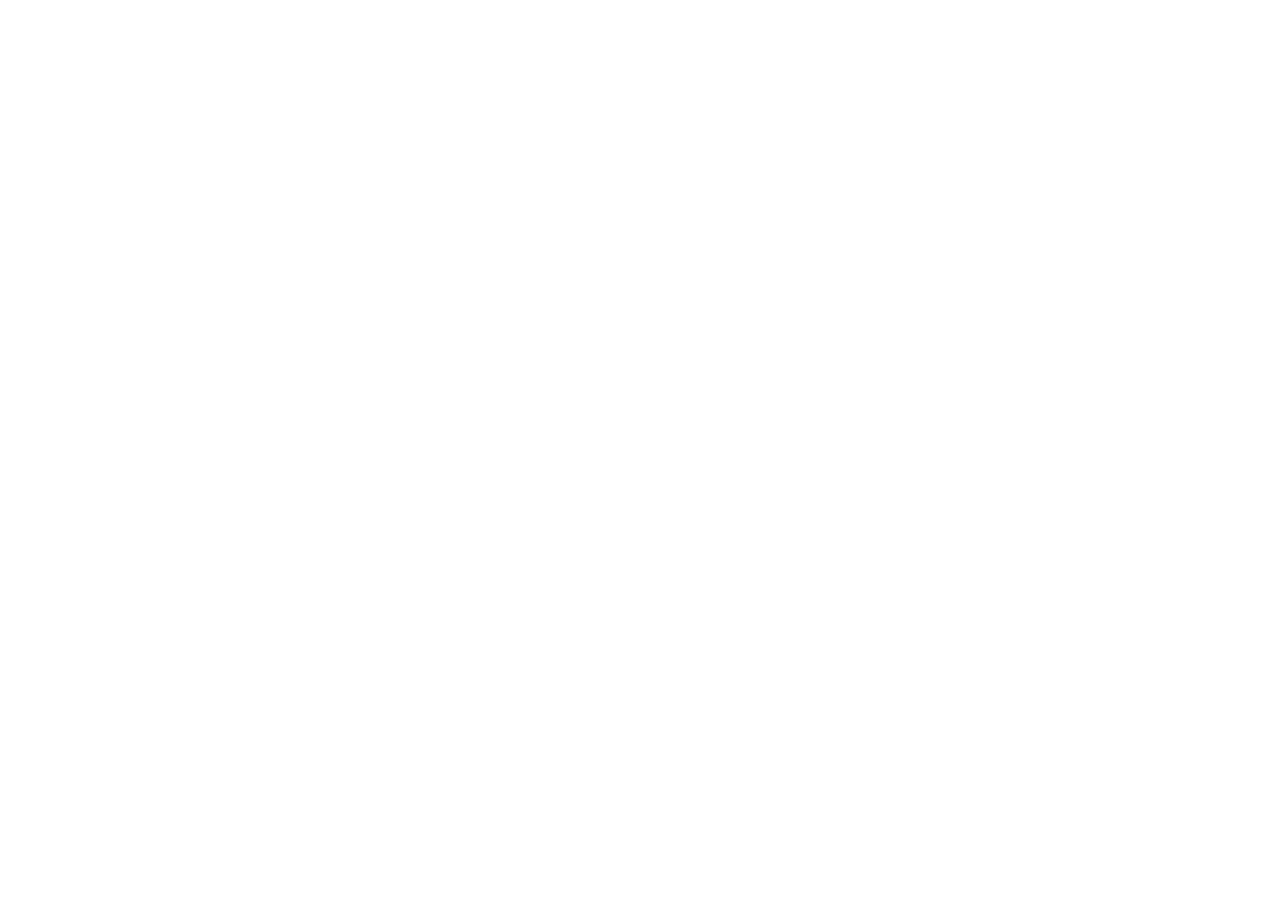
==== index.html @ 043a19d4 "Adicionado ao projeto parte referente ao conteúdo de objetos" ====
<!DOCTYPE html>
<html lang="en">
<head>
    <meta charset="UTF-8">
    <meta http-equiv="X-UA-Compatible" content="IE=edge">
    <meta name="viewport" content="width=device-width, initial-scale=1.0">
    <script src="./script.js"></script>
    <title>Projeto Web</title>
</head>
<body>
    
</body>
</html>
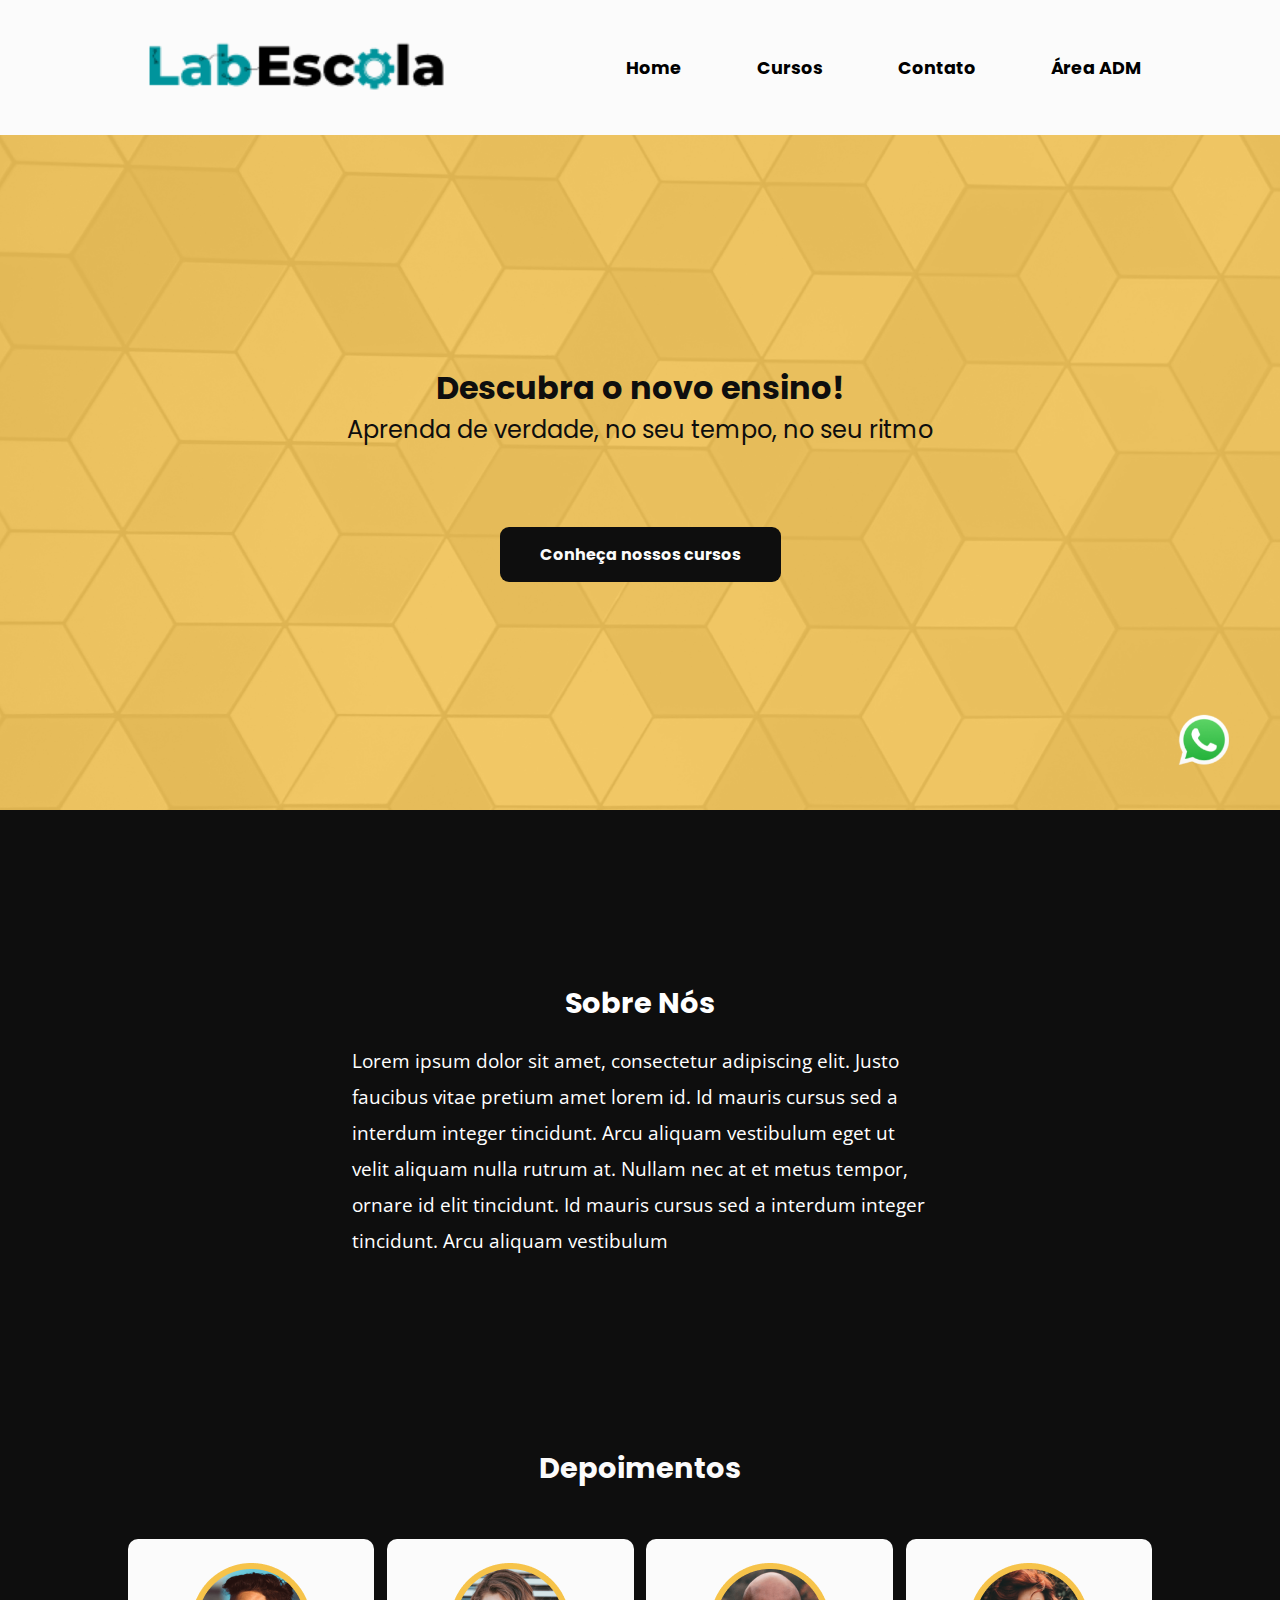
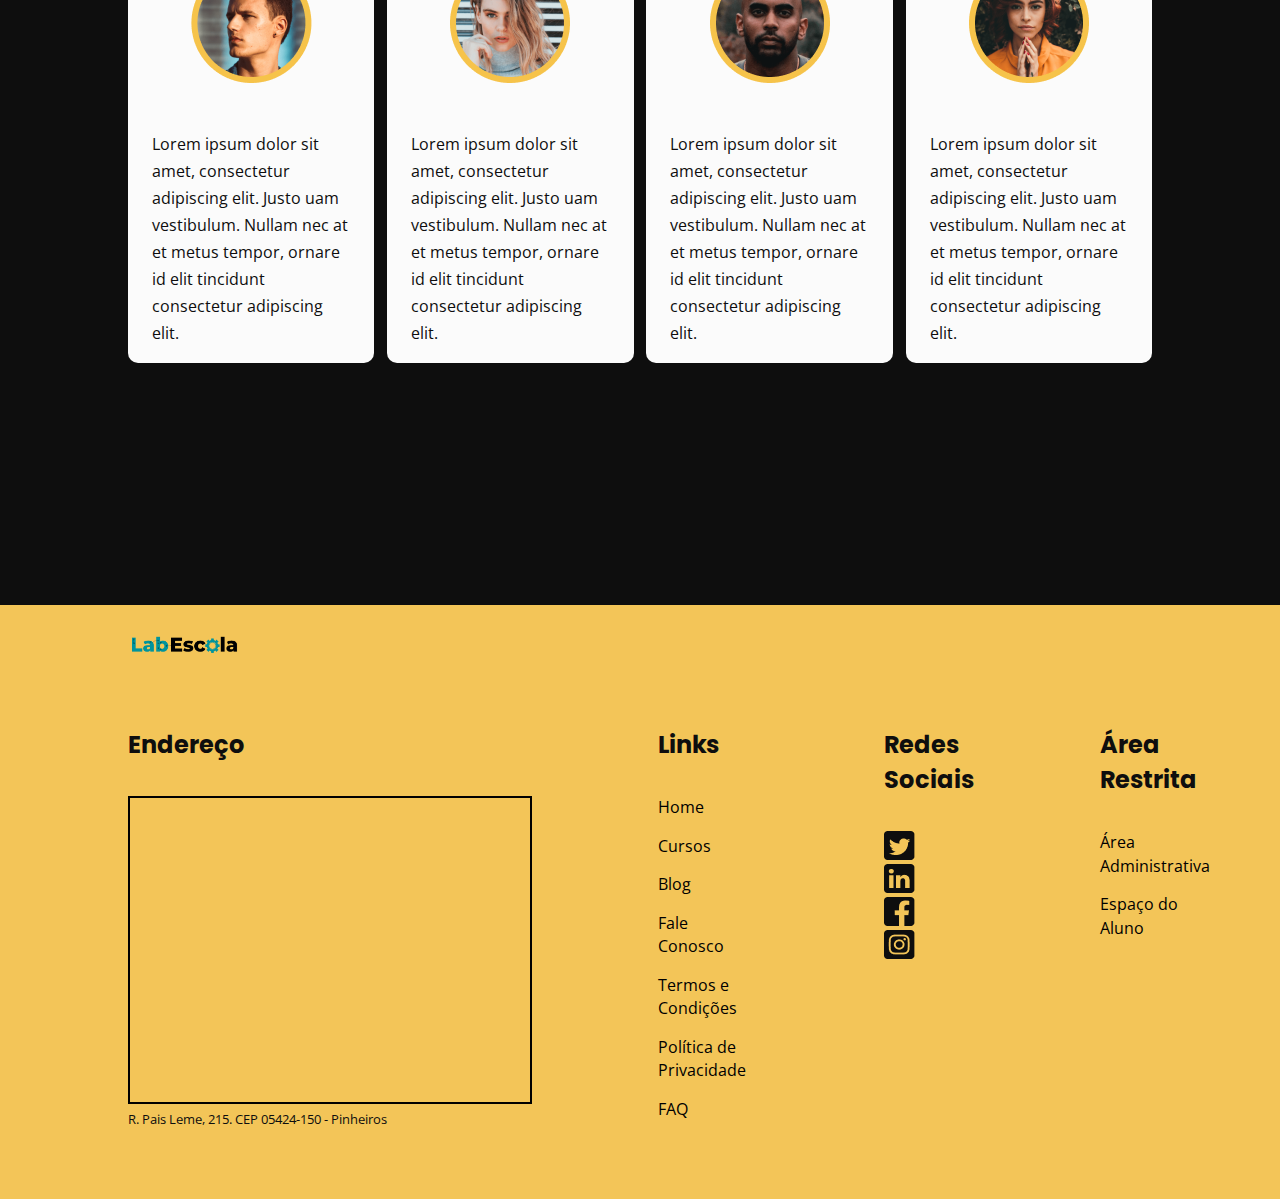
==== commit 4f156154: "Cabeçalho e página home prontos" ====
--- a/index.html
+++ b/index.html
@@ -5,9 +5,124 @@
     <meta http-equiv="X-UA-Compatible" content="IE=edge">
     <meta name="viewport" content="width=device-width, initial-scale=1.0">
     <script src="./script.js"></script>
-    <title>Projeto Web</title>
+    <link rel="preconnect" href="https://fonts.googleapis.com">
+    <link rel="preconnect" href="https://fonts.gstatic.com" crossorigin>
+    <link href="https://fonts.googleapis.com/css2?family=Poppins:wght@400;700&display=swap" rel="stylesheet">
+
+    <link rel="preconnect" href="https://fonts.googleapis.com">
+    <link rel="preconnect" href="https://fonts.gstatic.com" crossorigin>
+    <link href="https://fonts.googleapis.com/css2?family=Open+Sans:wght@400;700&display=swap" rel="stylesheet">
+
+    <link href="./header.css" rel="stylesheet">
+    <link href="./home.css" rel="stylesheet">
+    <link href="./footer.css" rel="stylesheet">
+
+    <title>Home</title>
 </head>
+
 <body>
+
+  <header class="container-header">
+
+    <a href="./index.html" class="logo-archor">
+      <img src="./midias/logo.png" alt="LabEscola logo" class="logo-img">
+    </a>
+
+    <nav class="container-menu">
+        <ul class="ul-menu">
+            <li class="item-menu"><a href="./index.html">Home</a></li>
+            <li class="item-menu"><a href="./cursos.html">Cursos</a></li>
+            <li class="item-menu"><a href="./contato.html">Contato</a></li>
+            <li class="item-menu"><a href="./adm.html">Área ADM</a></li>
+        </ul>
+    </nav>
+
+  </header>
+
+  <main>
     
+    <div class="container-section-1">
+      
+      <section id="section-1">
+        <h1 id="titulo-home">Descubra o novo ensino!</h1>
+        <p id="subtitle-home">Aprenda de verdade, no seu tempo, no seu ritmo</p>
+      </section>
+      <a id="button-home" href="">Conheça nossos cursos</a>
+    </div>
+    <a href="https://web.whatsapp.com/" target="_blank">
+      <img id="img-wpp" src="./midias/logos_whatsapp-icon.png">
+    </a>
+
+    <div id="container-section-2">
+      <section class="section-2">
+        <h1 id="titulo-section-2">Sobre Nós</h1>
+        <p id="subtitle-section-2">
+          Lorem ipsum dolor sit amet, consectetur adipiscing elit. Justo faucibus vitae pretium amet lorem id. Id mauris cursus sed a interdum integer tincidunt. Arcu aliquam vestibulum eget ut velit aliquam nulla rutrum at. Nullam nec at et metus tempor, ornare id elit tincidunt.  Id mauris cursus sed a interdum integer tincidunt. Arcu aliquam vestibulum 
+        </p>
+      </section>
+    </div>
+
+    <section class="depositions">
+      <h1>Depoimentos</h1>
+
+      <div class="container-cards grid">
+        <div class="card">
+          <img class="img-card" src="./midias/depo-1.png">
+          <p class="text-card">Lorem ipsum dolor sit amet, consectetur adipiscing elit. Justo uam vestibulum. Nullam nec at et metus tempor, ornare id elit tincidunt consectetur adipiscing elit.</p>
+        </div>
+        <div class="card">
+          <img class="img-card" src="./midias/depo-2.png">
+          <p class="text-card">Lorem ipsum dolor sit amet, consectetur adipiscing elit. Justo uam vestibulum. Nullam nec at et metus tempor, ornare id elit tincidunt consectetur adipiscing elit.</p>
+        </div>
+        <div class="card">
+          <img class="img-card" src="./midias/depo-3.png">
+          <p class="text-card">Lorem ipsum dolor sit amet, consectetur adipiscing elit. Justo uam vestibulum. Nullam nec at et metus tempor, ornare id elit tincidunt consectetur adipiscing elit.</p>
+        </div>
+        <div class="card">
+          <img class="img-card" src="./midias/depo-4.png">
+          <p class="text-card">Lorem ipsum dolor sit amet, consectetur adipiscing elit. Justo uam vestibulum. Nullam nec at et metus tempor, ornare id elit tincidunt consectetur adipiscing elit.</p>
+        </div>
+      </div>
+    </section>
+  </main>
+  
+  <footer>
+    <img class="logo-footer" src="./midias/logo.png">
+    <div class="container-footer">
+      <div class="itens-footer">
+        <h4>Endereço</h4>
+        <div class="map-footer"><iframe src="https://www.google.com/maps/embed?pb=!1m18!1m12!1m3!1d3656.996277295466!2d-46.70069088521957!3d-23.568577184679235!2m3!1f0!2f0!3f0!3m2!1i1024!2i768!4f13.1!3m3!1m2!1s0x94ce57a7c7ace4c3%3A0x586759cab9b5c95a!2sR.%20Pais%20Leme%2C%20215%20-%20Pinheiros%2C%20S%C3%A3o%20Paulo%20-%20SP%2C%2005424-150!5e0!3m2!1spt-BR!2sbr!4v1672323119122!5m2!1spt-BR!2sbr" width="400" height="300" style="border:0;" allowfullscreen="" loading="lazy" referrerpolicy="no-referrer-when-downgrade"></iframe></div>
+        <p>R. Pais Leme, 215. CEP 05424-150 - Pinheiros</p>
+      </div>
+      <div class="itens-footer">
+        <h4>Links</h4>
+        <ul class="list-footer">
+          <li class="item-list"><a href="./index.html">Home</a></li>
+          <li class="item-list"><a href="./cursos.html">Cursos</a></li>
+          <li class="item-list"><a href="https://www.labenu.com.br/" target="_blank">Blog</a></li>
+          <li class="item-list"><a href="">Fale Conosco</a></li>
+          <li class="item-list"><a href="">Termos e Condições</a></li>
+          <li class="item-list"><a href="">Política de Privacidade</a></li>
+          <li class="item-list"><a href="">FAQ</a></li>
+        </ul>
+      </div>
+      <div class="itens-footer">
+        <h4>Redes Sociais</h4>
+        <a href=""><img src="./midias/vector-1.png"></a>
+        <a href=""><img src="./midias/Vector-2.png"></a>
+        <a href=""><img src="./midias/Vector-3.png"></a>
+        <a href=""><img src="./midias/Vector-4.png"></a>
+      </div>
+      <div class="itens-footer">
+        <h4>Área Restrita</h4>
+        <ul class="list-footer">
+          <li class="item-list"><a href="">Área Administrativa</a></li>
+          <li class="item-list"><a href="">Espaço do Aluno</a></li>
+        </ul>
+      </div>
+    </div>
+    
+  </footer>
+
 </body>
 </html>--- a/header.css
+++ b/header.css
@@ -0,0 +1,60 @@
+* {
+    margin: 0;
+    padding: 0;
+  }
+
+  a {
+    text-decoration-line: none;
+    color: black;
+  }
+
+  a:hover {
+    text-decoration: underline;
+  }
+
+  .item-menu a:hover {
+    text-decoration: underline;
+    background-color: #ccc;
+    border-radius: 20px;
+    padding: 15px 25px;
+  }
+
+  header {
+    height: 15vh;
+  }
+
+  .container-header {
+    background-color: #FBFBFB;
+    display: flex;
+    justify-content: space-around;
+    align-items: center;
+  }
+
+  .logo-img {
+    width: 150%;
+  }
+
+  /* .container-menu {
+    /* background-color: lightcoral; 
+  }
+    */
+  
+  .ul-menu {
+    display: flex;
+    gap: 75px;
+    /* background-color: lightgoldenrodyellow; */
+  }
+
+  .item-menu {
+    list-style-type: none;
+    font-family: 'Poppins', sans-serif;
+    font-weight: bold;
+    font-size: 1.1rem;
+  }
+
+  #img-wpp {
+    position: fixed;
+    right: 4vw;
+    bottom: 15vh;
+    width: 3.9vw;
+  }--- a/home.css
+++ b/home.css
@@ -0,0 +1,132 @@
+* {
+    margin: 0;
+    padding: 0;
+  }
+
+  body {
+    background-color: #F3C558;
+  }
+
+  #section-1 {
+    display: flex;
+    flex-direction: column;
+    align-items: center;
+    font-family: 'Poppins';
+    color: #0E0E0E;
+  }
+
+  #titulo-home {
+    font-weight: bold;
+    font-size: 2rem;
+  }
+
+  #subtitle-home {
+    font-size: 1.5rem;
+  }
+  
+  .container-section-1 {
+    display: flex;
+    flex-direction: column;
+    justify-content: center;
+    align-items: center;
+    background-color: #F3C558;
+    background-image: url(./midias/background-hero.png);
+    height: 75vh;
+  }
+ 
+  #button-home {
+    margin-top: 5em;
+    padding: 15px 40px;
+    background: #0E0E0E;
+    border-radius: 9px;
+    font-family: 'Poppins';
+    font-weight: bold;
+    color: #FBFBFB;
+  }
+
+  #container-section-2 {
+    display: flex;
+    justify-content: space-around;
+    align-items: center;
+    height: 30%;
+    /* background-color: aqua; */
+  }
+
+  .section-2 {
+    display: flex;
+    flex-direction: column;
+    /* background-color: blueviolet; */
+    color: white;
+    width: 45%;
+  }
+
+  #titulo-section-2 {
+    margin-bottom: 3%;
+    font-family: 'Poppins';
+    font-style: normal;
+    font-weight: 700;
+    font-size: 1.8rem;
+    align-self: center;
+  }
+
+  #subtitle-section-2 {
+    font-family: 'Open Sans', sans-serif;
+    font-size: 1.2rem;
+    line-height: 4vh;
+    /* width: 71.3vw; */
+  }
+
+  main {
+    height: 230vh;
+    background-color: #0E0E0E;
+  }
+
+  .depositions {
+    display: flex;  
+    flex-direction: column;
+    align-items: center;
+  }
+
+  .depositions > h1 {
+    font-family: 'Poppins';
+    font-style: normal;
+    font-weight: 700;
+    font-size: 1.8rem;
+    line-height: 8.4vh;
+    color: #FBFBFB;
+  }
+
+  .grid {
+    display: grid;
+    grid-auto-flow: column;
+    grid-column-gap: 1vw;
+  }
+
+  .container-cards {
+    /* background-color: palevioletred; */
+    margin: 2em;
+    height: 47vh;
+    width: 80%;
+  }
+
+  .card {
+    background-color: #FBFBFB;
+    border-radius: 10px;
+    text-align: center;
+    font-family: 'Open Sans';
+    font-size: 1rem;
+    line-height: 3vh;
+    color: #0E0E0E;
+    /* height: 50vh; */
+    /* width: 95%; */
+  }
+  
+  .img-card {
+    margin-top: 1.5em;
+    margin-bottom: 1.5em;
+  }
+
+  .text-card {
+    text-align: left;
+    margin: 1em 1.5em;
+  }--- a/footer.css
+++ b/footer.css
@@ -0,0 +1,58 @@
+* {
+    margin: 0;
+    padding: 0;
+  }
+
+  footer {
+    margin-left: 10vw;
+    margin-right: 10vw;
+    /* width: 100vw; */
+    /* height: 60vh; */
+  }
+
+  .logo-footer {
+    margin-top: 3vh;
+    width: 11%;
+  }
+
+  .container-footer {
+    display: flex;
+    column-gap: 9.83vw;
+    margin-top: 7.42vh;
+  }
+
+  .itens-footer {
+    margin-bottom: 7vh;
+  }
+
+  .itens-footer h4 {
+    margin-bottom: 3.78vh;
+    font-family: 'Poppins';
+    font-weight: 700;
+    font-size: 1.5rem;
+    color: #0E0E0E;
+  }
+
+  .itens-footer p {
+    font-family: 'Open Sans';
+    font-size: .8rem;
+    line-height: 3.36vh;
+    color: #0E0E0E;
+  }
+
+  .itens-footer a {
+    margin-right: 1vw;
+  }
+
+  .map-footer {
+    border: 2px solid black;
+  }
+
+  .item-list {
+    list-style-type: none;
+    margin-bottom: 1.68vh;
+    font-family: 'Open Sans';
+    font-size: 1rem;
+    line-height: 2.6vh;
+    color: #0E0E0E;
+  }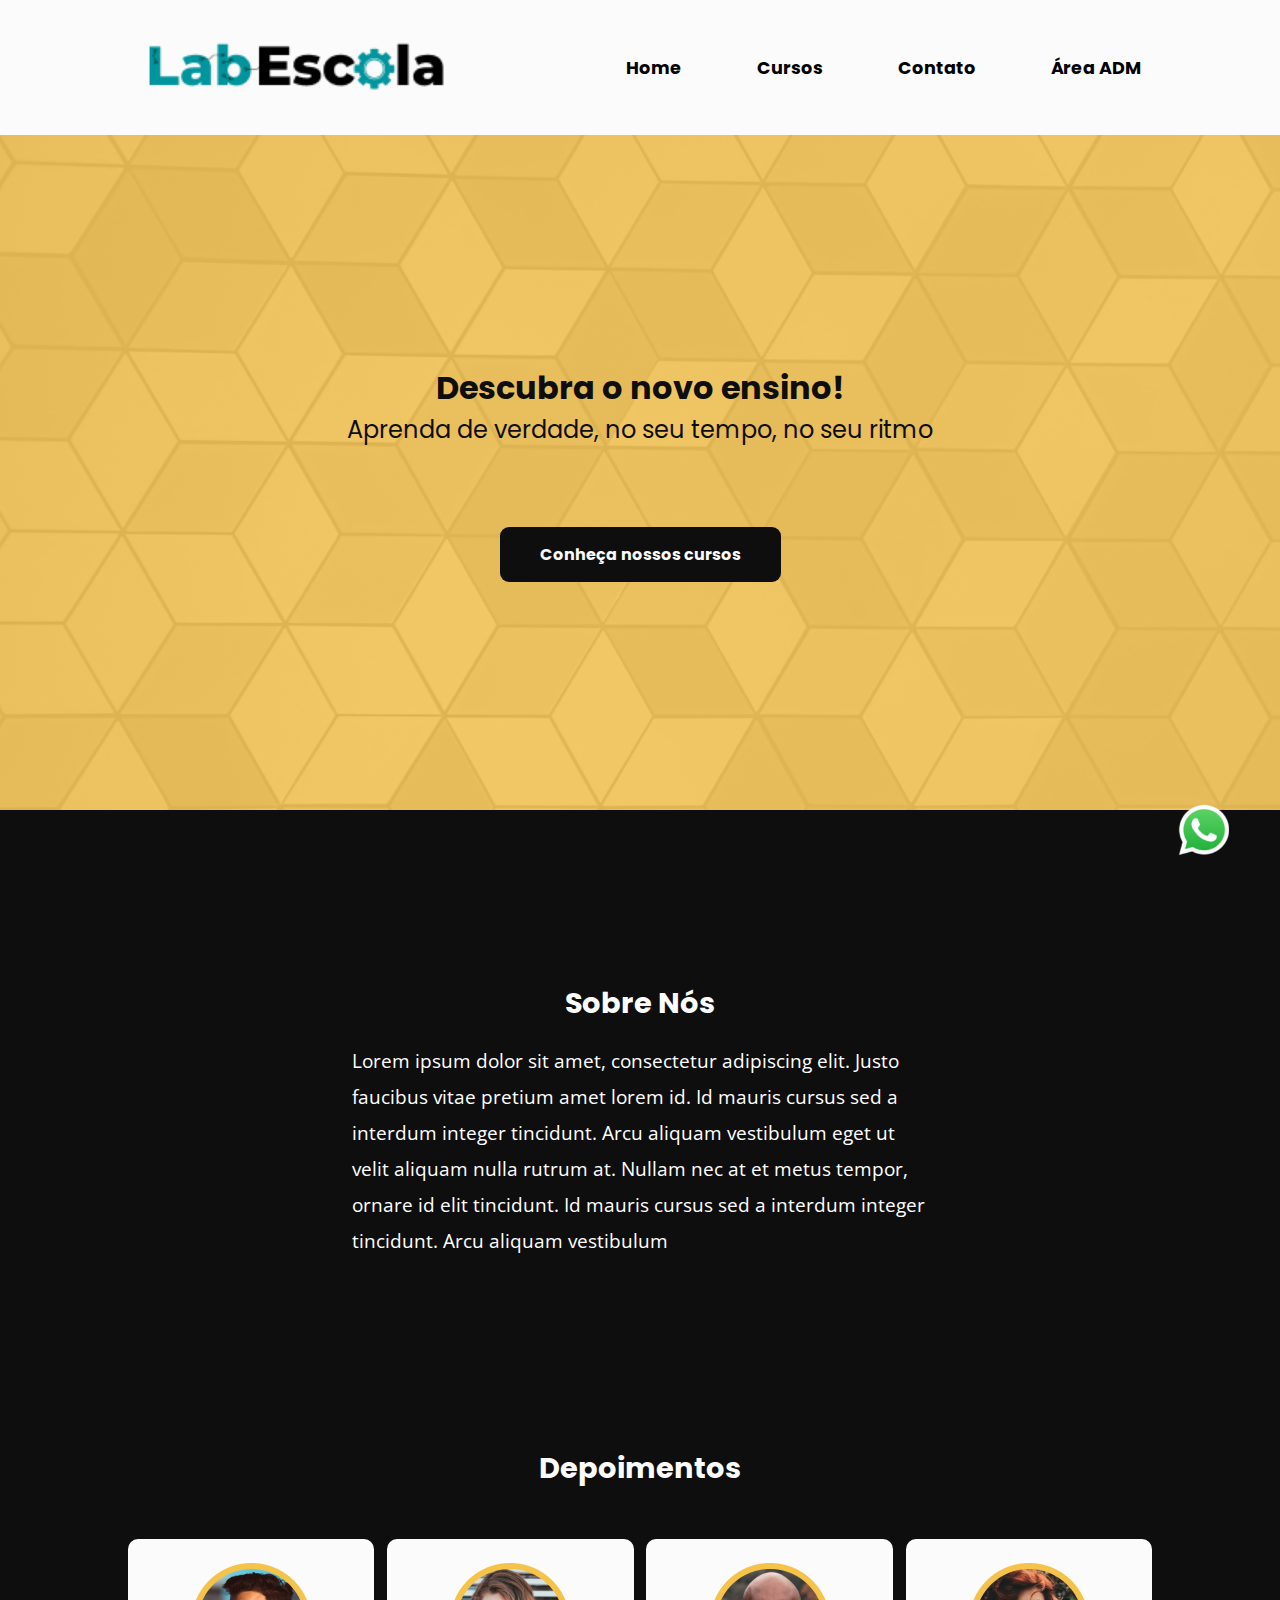
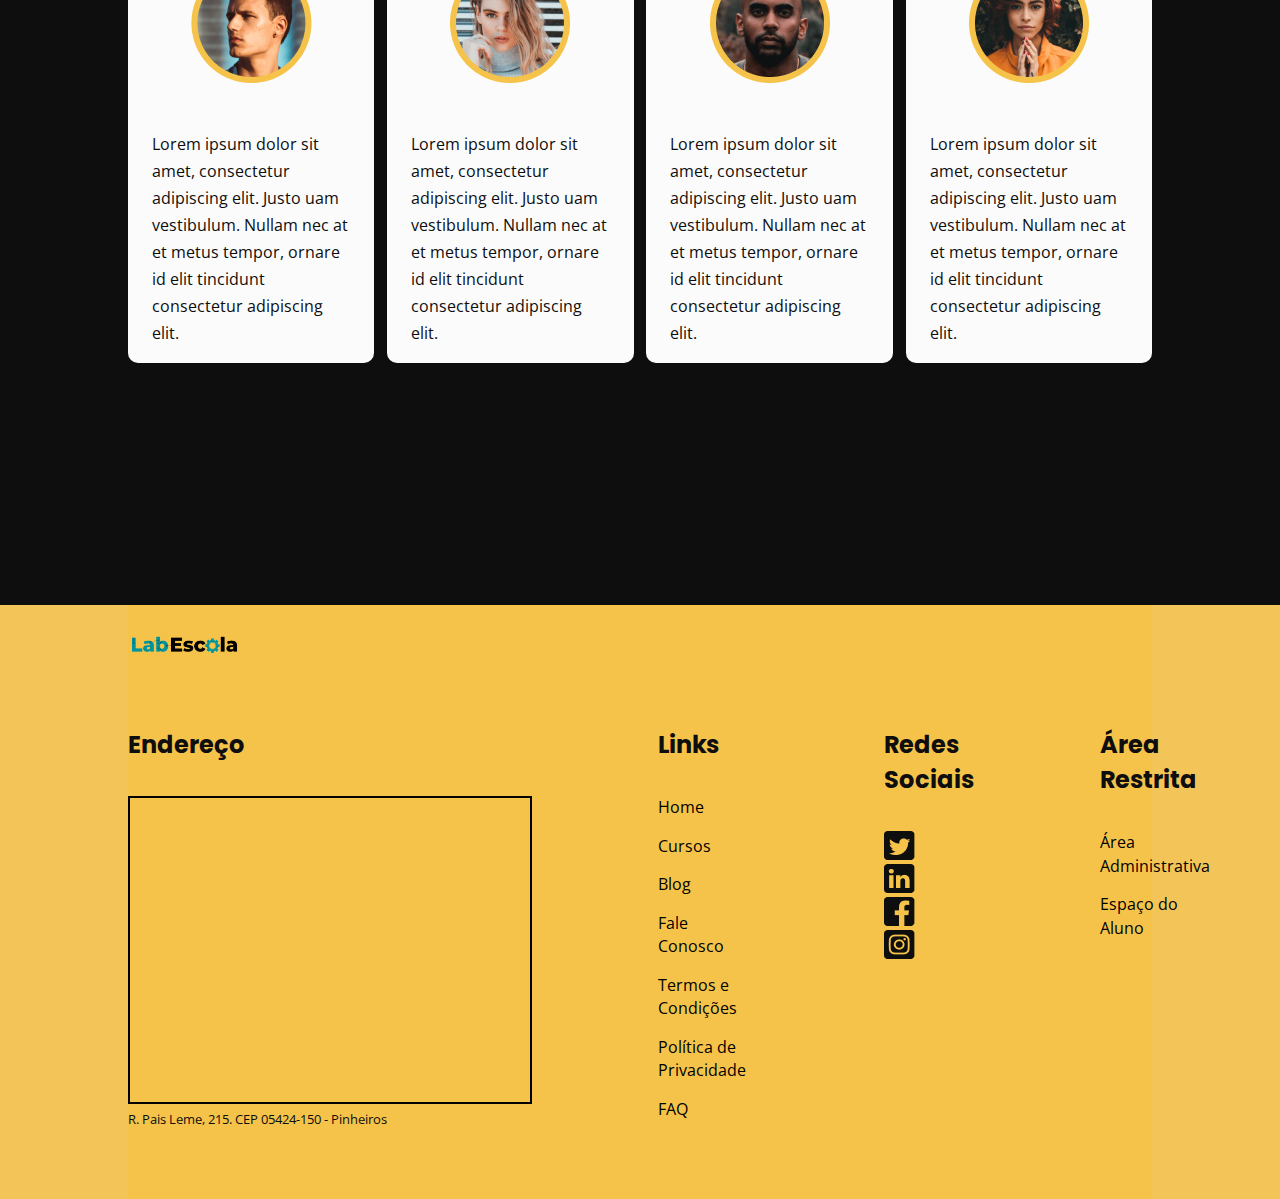
==== commit 71161314: "Página cursos concluída" ====
--- a/index.html
+++ b/index.html
@@ -4,7 +4,9 @@
     <meta charset="UTF-8">
     <meta http-equiv="X-UA-Compatible" content="IE=edge">
     <meta name="viewport" content="width=device-width, initial-scale=1.0">
+    
     <script src="./script.js"></script>
+    
     <link rel="preconnect" href="https://fonts.googleapis.com">
     <link rel="preconnect" href="https://fonts.gstatic.com" crossorigin>
     <link href="https://fonts.googleapis.com/css2?family=Poppins:wght@400;700&display=swap" rel="stylesheet">
--- a/header.css
+++ b/header.css
@@ -55,6 +55,6 @@
   #img-wpp {
     position: fixed;
     right: 4vw;
-    bottom: 15vh;
+    bottom: 5vh;
     width: 3.9vw;
   }--- a/footer.css
+++ b/footer.css
@@ -4,6 +4,7 @@
   }
 
   footer {
+    background-color: #F6C34A;
     margin-left: 10vw;
     margin-right: 10vw;
     /* width: 100vw; */
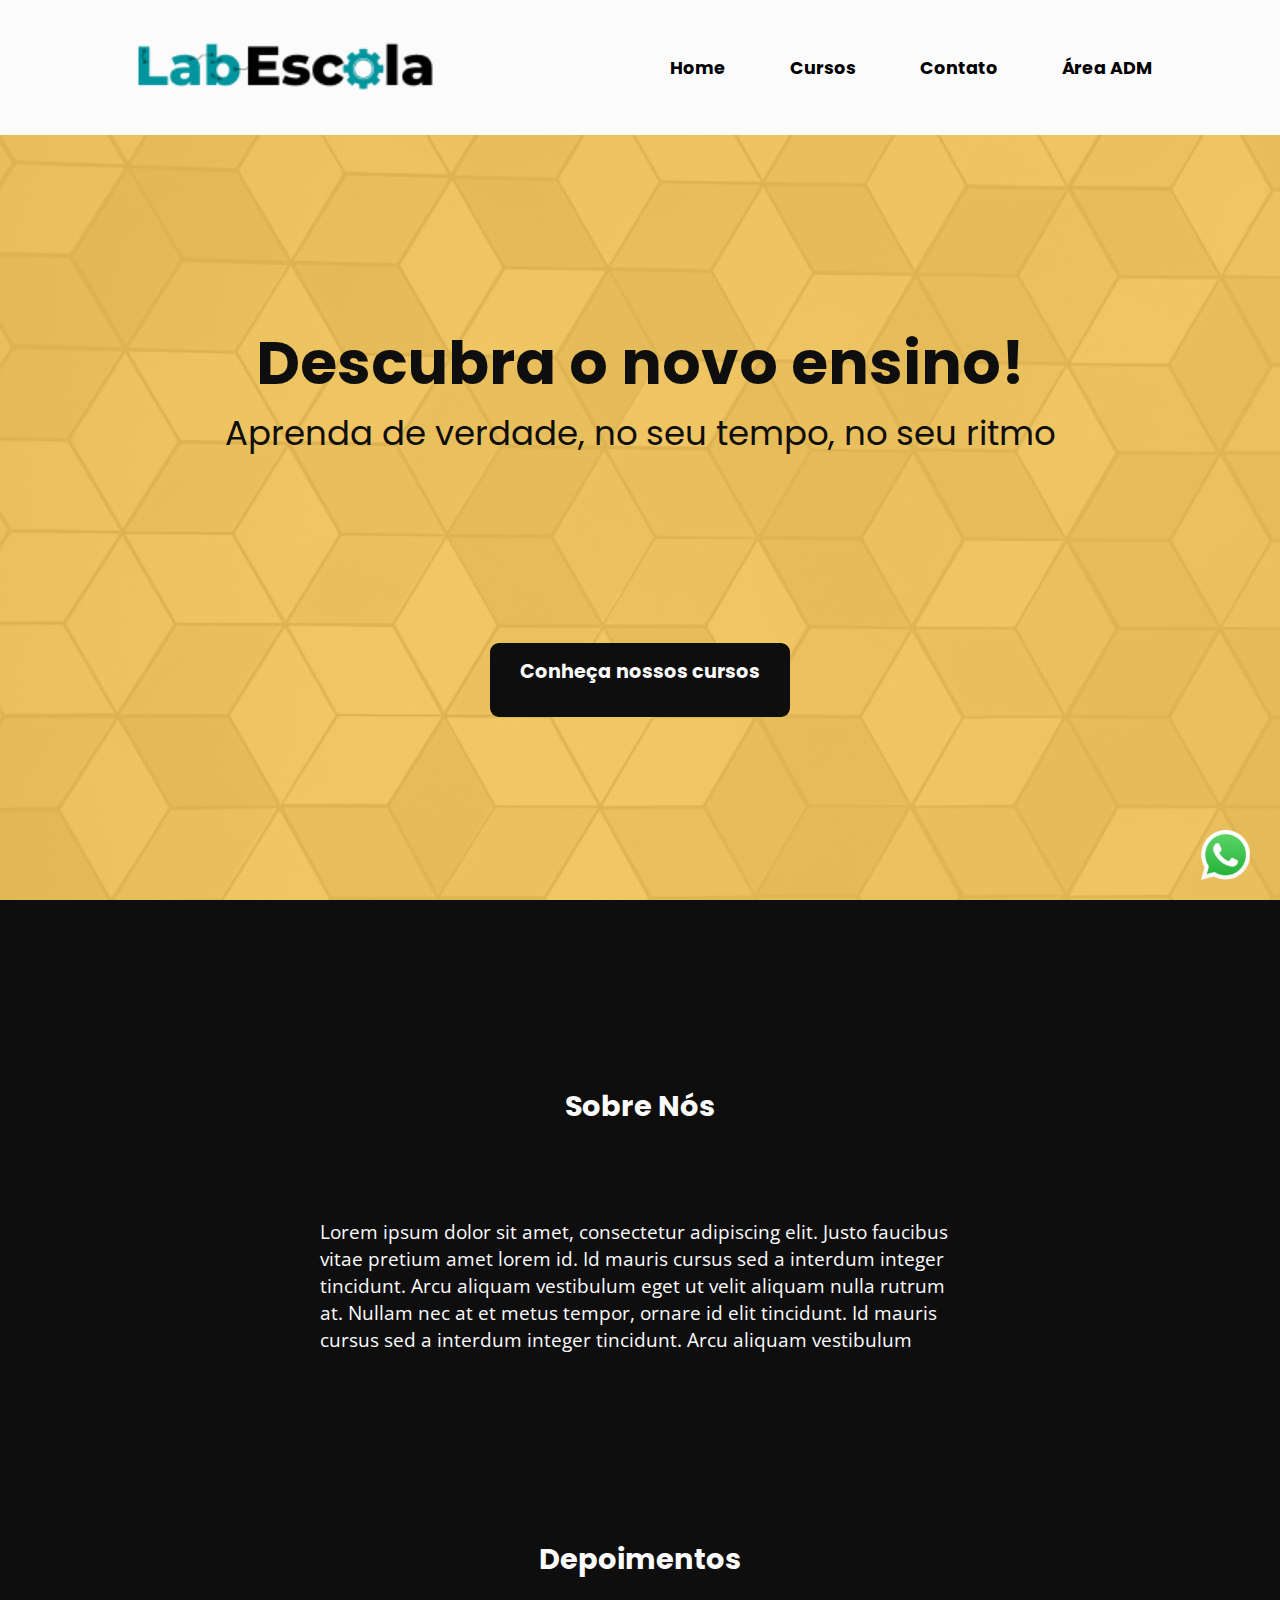
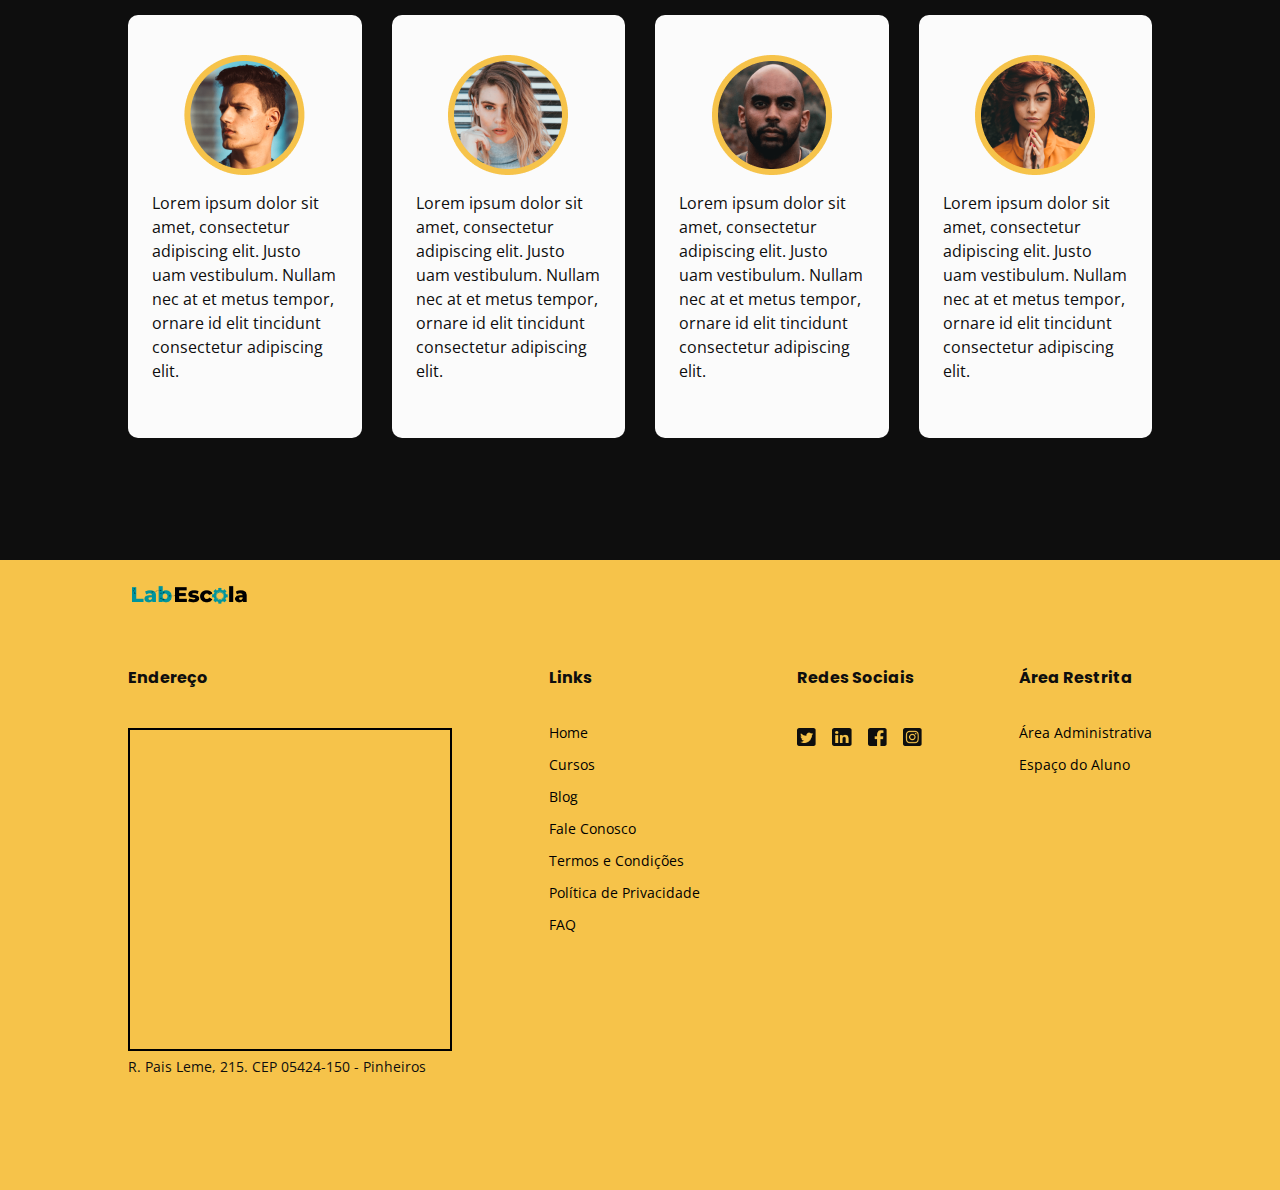
==== commit 20f3c795: "Ajustes no css das páginas header, footer e index" ====
--- a/index.html
+++ b/index.html
@@ -1,130 +1,151 @@
 <!DOCTYPE html>
 <html lang="en">
+
 <head>
-    <meta charset="UTF-8">
-    <meta http-equiv="X-UA-Compatible" content="IE=edge">
-    <meta name="viewport" content="width=device-width, initial-scale=1.0">
-    
-    <script src="./script.js"></script>
-    
-    <link rel="preconnect" href="https://fonts.googleapis.com">
-    <link rel="preconnect" href="https://fonts.gstatic.com" crossorigin>
-    <link href="https://fonts.googleapis.com/css2?family=Poppins:wght@400;700&display=swap" rel="stylesheet">
+  <meta charset="UTF-8">
+  <meta http-equiv="X-UA-Compatible" content="IE=edge">
+  <meta name="viewport" content="width=device-width, initial-scale=1.0">
 
-    <link rel="preconnect" href="https://fonts.googleapis.com">
-    <link rel="preconnect" href="https://fonts.gstatic.com" crossorigin>
-    <link href="https://fonts.googleapis.com/css2?family=Open+Sans:wght@400;700&display=swap" rel="stylesheet">
+  <script src="./script.js"></script>
 
-    <link href="./header.css" rel="stylesheet">
-    <link href="./home.css" rel="stylesheet">
-    <link href="./footer.css" rel="stylesheet">
+  <link rel="preconnect" href="https://fonts.googleapis.com">
+  <link rel="preconnect" href="https://fonts.gstatic.com" crossorigin>
+  <link href="https://fonts.googleapis.com/css2?family=Poppins:wght@400;700&display=swap" rel="stylesheet">
 
-    <title>Home</title>
+  <link rel="preconnect" href="https://fonts.googleapis.com">
+  <link rel="preconnect" href="https://fonts.gstatic.com" crossorigin>
+  <link href="https://fonts.googleapis.com/css2?family=Open+Sans:wght@400;700&display=swap" rel="stylesheet">
+
+  <link href="./header.css" rel="stylesheet">
+  <link href="./home.css" rel="stylesheet">
+  <link href="./footer.css" rel="stylesheet">
+
+  <title>Home</title>
 </head>
 
 <body>
 
-  <header class="container-header">
+  <header class="header-container">
 
-    <a href="./index.html" class="logo-archor">
-      <img src="./midias/logo.png" alt="LabEscola logo" class="logo-img">
+    <a href="./index.html">
+      <img src="./midias/logo.png" alt="LabEscola-logo" class="header-logo">
     </a>
 
-    <nav class="container-menu">
-        <ul class="ul-menu">
-            <li class="item-menu"><a href="./index.html">Home</a></li>
-            <li class="item-menu"><a href="./cursos.html">Cursos</a></li>
-            <li class="item-menu"><a href="./contato.html">Contato</a></li>
-            <li class="item-menu"><a href="./adm.html">Área ADM</a></li>
-        </ul>
+    <nav>
+      <ul class="header-menu-ul">
+        <li class="header-menu-item"><a href="./index.html">Home</a></li>
+        <li class="header-menu-item"><a href="./cursos.html">Cursos</a></li>
+        <li class="header-menu-item"><a href="./contato.html">Contato</a></li>
+        <li class="header-menu-item"><a href="./adm.html">Área ADM</a></li>
+      </ul>
     </nav>
 
   </header>
 
   <main>
-    
-    <div class="container-section-1">
-      
-      <section id="section-1">
-        <h1 id="titulo-home">Descubra o novo ensino!</h1>
-        <p id="subtitle-home">Aprenda de verdade, no seu tempo, no seu ritmo</p>
+
+    <div class="main-container-section-1">
+      <section id="section-1-text">
+        <h1 id="section-1-title">Descubra o novo ensino!</h1>
+        <p id="section-1-subtitle">Aprenda de verdade, no seu tempo, no seu ritmo</p>
       </section>
-      <a id="button-home" href="">Conheça nossos cursos</a>
+      <a id="section-1-button" href="">Conheça nossos cursos</a>
     </div>
-    <a href="https://web.whatsapp.com/" target="_blank">
-      <img id="img-wpp" src="./midias/logos_whatsapp-icon.png">
-    </a>
 
-    <div id="container-section-2">
-      <section class="section-2">
-        <h1 id="titulo-section-2">Sobre Nós</h1>
-        <p id="subtitle-section-2">
-          Lorem ipsum dolor sit amet, consectetur adipiscing elit. Justo faucibus vitae pretium amet lorem id. Id mauris cursus sed a interdum integer tincidunt. Arcu aliquam vestibulum eget ut velit aliquam nulla rutrum at. Nullam nec at et metus tempor, ornare id elit tincidunt.  Id mauris cursus sed a interdum integer tincidunt. Arcu aliquam vestibulum 
+
+    <div class="container-section-2">
+      <section id="section-2-text">
+        <h2 class="section-2-title">Sobre Nós</h2>
+        <p id="section-2-subtitle">
+          Lorem ipsum dolor sit amet, consectetur adipiscing elit. Justo faucibus vitae pretium amet lorem id. Id mauris
+          cursus sed a interdum integer tincidunt. Arcu aliquam vestibulum eget ut velit aliquam nulla rutrum at. Nullam
+          nec at et metus tempor, ornare id elit tincidunt. Id mauris cursus sed a interdum integer tincidunt. Arcu
+          aliquam vestibulum
         </p>
       </section>
+
+      <section class="section-2-depositions">
+        <h2 class="section-2-title">Depoimentos</h2>
+
+        <div class="container-cards grid">
+          <div class="card">
+            <img class="card-img" src="./midias/depo-1.png">
+            <p class="card-text">Lorem ipsum dolor sit amet, consectetur adipiscing elit. Justo uam vestibulum. Nullam
+              nec
+              at et metus tempor, ornare id elit tincidunt consectetur adipiscing elit.</p>
+          </div>
+          <div class="card">
+            <img class="card-img" src="./midias/depo-2.png">
+            <p class="card-text">Lorem ipsum dolor sit amet, consectetur adipiscing elit. Justo uam vestibulum. Nullam
+              nec
+              at et metus tempor, ornare id elit tincidunt consectetur adipiscing elit.</p>
+          </div>
+          <div class="card">
+            <img class="card-img" src="./midias/depo-3.png">
+            <p class="card-text">Lorem ipsum dolor sit amet, consectetur adipiscing elit. Justo uam vestibulum. Nullam
+              nec
+              at et metus tempor, ornare id elit tincidunt consectetur adipiscing elit.</p>
+          </div>
+          <div class="card">
+            <img class="card-img" src="./midias/depo-4.png">
+            <p class="card-text">Lorem ipsum dolor sit amet, consectetur adipiscing elit. Justo uam vestibulum. Nullam
+              nec
+              at et metus tempor, ornare id elit tincidunt consectetur adipiscing elit.</p>
+          </div>
+        </div>
+      </section>
     </div>
+  </main>
 
-    <section class="depositions">
-      <h1>Depoimentos</h1>
+  <a href="https://web.whatsapp.com/" target="_blank">
+    <img id="img-wpp" src="./midias/logos_whatsapp-icon.png">
+  </a>
 
-      <div class="container-cards grid">
-        <div class="card">
-          <img class="img-card" src="./midias/depo-1.png">
-          <p class="text-card">Lorem ipsum dolor sit amet, consectetur adipiscing elit. Justo uam vestibulum. Nullam nec at et metus tempor, ornare id elit tincidunt consectetur adipiscing elit.</p>
-        </div>
-        <div class="card">
-          <img class="img-card" src="./midias/depo-2.png">
-          <p class="text-card">Lorem ipsum dolor sit amet, consectetur adipiscing elit. Justo uam vestibulum. Nullam nec at et metus tempor, ornare id elit tincidunt consectetur adipiscing elit.</p>
-        </div>
-        <div class="card">
-          <img class="img-card" src="./midias/depo-3.png">
-          <p class="text-card">Lorem ipsum dolor sit amet, consectetur adipiscing elit. Justo uam vestibulum. Nullam nec at et metus tempor, ornare id elit tincidunt consectetur adipiscing elit.</p>
-        </div>
-        <div class="card">
-          <img class="img-card" src="./midias/depo-4.png">
-          <p class="text-card">Lorem ipsum dolor sit amet, consectetur adipiscing elit. Justo uam vestibulum. Nullam nec at et metus tempor, ornare id elit tincidunt consectetur adipiscing elit.</p>
-        </div>
+  <footer>
+    <img class="footer-logo" src="./midias/logo.png">
+    <div class="footer-container">
+      <div class="footer-list">
+        <h4 class="footer-list-title">Endereço</h4>
+        <div id="footer-map"><iframe
+            src="https://www.google.com/maps/embed?pb=!1m18!1m12!1m3!1d3656.996277295466!2d-46.70069088521957!3d-23.568577184679235!2m3!1f0!2f0!3f0!3m2!1i1024!2i768!4f13.1!3m3!1m2!1s0x94ce57a7c7ace4c3%3A0x586759cab9b5c95a!2sR.%20Pais%20Leme%2C%20215%20-%20Pinheiros%2C%20S%C3%A3o%20Paulo%20-%20SP%2C%2005424-150!5e0!3m2!1spt-BR!2sbr!4v1672323119122!5m2!1spt-BR!2sbr"
+            width="400" height="300" style="border:0;" allowfullscreen="" loading="lazy"
+            referrerpolicy="no-referrer-when-downgrade"></iframe></div>
+        <p class="footer-texts">R. Pais Leme, 215. CEP 05424-150 - Pinheiros</p>
       </div>
-    </section>
-  </main>
-  
-  <footer>
-    <img class="logo-footer" src="./midias/logo.png">
-    <div class="container-footer">
-      <div class="itens-footer">
-        <h4>Endereço</h4>
-        <div class="map-footer"><iframe src="https://www.google.com/maps/embed?pb=!1m18!1m12!1m3!1d3656.996277295466!2d-46.70069088521957!3d-23.568577184679235!2m3!1f0!2f0!3f0!3m2!1i1024!2i768!4f13.1!3m3!1m2!1s0x94ce57a7c7ace4c3%3A0x586759cab9b5c95a!2sR.%20Pais%20Leme%2C%20215%20-%20Pinheiros%2C%20S%C3%A3o%20Paulo%20-%20SP%2C%2005424-150!5e0!3m2!1spt-BR!2sbr!4v1672323119122!5m2!1spt-BR!2sbr" width="400" height="300" style="border:0;" allowfullscreen="" loading="lazy" referrerpolicy="no-referrer-when-downgrade"></iframe></div>
-        <p>R. Pais Leme, 215. CEP 05424-150 - Pinheiros</p>
-      </div>
-      <div class="itens-footer">
-        <h4>Links</h4>
-        <ul class="list-footer">
-          <li class="item-list"><a href="./index.html">Home</a></li>
-          <li class="item-list"><a href="./cursos.html">Cursos</a></li>
-          <li class="item-list"><a href="https://www.labenu.com.br/" target="_blank">Blog</a></li>
-          <li class="item-list"><a href="">Fale Conosco</a></li>
-          <li class="item-list"><a href="">Termos e Condições</a></li>
-          <li class="item-list"><a href="">Política de Privacidade</a></li>
-          <li class="item-list"><a href="">FAQ</a></li>
+      <div class="footer-list">
+        <h4 class="footer-list-title">Links</h4>
+        <ul class="footer-ul">
+          <li class="footer-ul-item"><a href="./index.html">Home</a></li>
+          <li class="footer-ul-item"><a href="./cursos.html">Cursos</a></li>
+          <li class="footer-ul-item"><a href="https://www.labenu.com.br/" target="_blank">Blog</a></li>
+          <li class="footer-ul-item"><a href="">Fale Conosco</a></li>
+          <li class="footer-ul-item"><a href="">Termos e Condições</a></li>
+          <li class="footer-ul-item"><a href="">Política de Privacidade</a></li>
+          <li class="footer-ul-item"><a href="">FAQ</a></li>
         </ul>
       </div>
-      <div class="itens-footer">
-        <h4>Redes Sociais</h4>
-        <a href=""><img src="./midias/vector-1.png"></a>
-        <a href=""><img src="./midias/Vector-2.png"></a>
-        <a href=""><img src="./midias/Vector-3.png"></a>
-        <a href=""><img src="./midias/Vector-4.png"></a>
+
+      <div class="footer-list">
+        <h4 class="footer-list-title">Redes Sociais</h4>
+        <ul id="footer-ul-social">
+          <li><a href=""><img class="footer-ul-vectors" src="./midias/vector-1.png"></a></li>
+          <li><a href=""><img class="footer-ul-vectors" src="./midias/Vector-2.png"></a></li>
+          <li><a href=""><img class="footer-ul-vectors" src="./midias/Vector-3.png"></a></li>
+          <li><a href=""><img class="footer-ul-vectors" src="./midias/Vector-4.png"></a></li>
+        </ul>
       </div>
-      <div class="itens-footer">
-        <h4>Área Restrita</h4>
-        <ul class="list-footer">
-          <li class="item-list"><a href="">Área Administrativa</a></li>
-          <li class="item-list"><a href="">Espaço do Aluno</a></li>
+
+      <div class="footer-list">
+        <h4 class="footer-list-title">Área Restrita</h4>
+        <ul class="footer-ul-area">
+          <li class="footer-texts"><a href="">Área Administrativa</a></li>
+          <li class="footer-texts"><a href="">Espaço do Aluno</a></li>
         </ul>
       </div>
     </div>
-    
+
   </footer>
 
 </body>
+
 </html>--- a/header.css
+++ b/header.css
@@ -1,6 +1,11 @@
 * {
     margin: 0;
     padding: 0;
+  }
+
+  header {
+    height: 15vh;
+    padding: 0 10vw;
   }
 
   a {
@@ -8,53 +13,36 @@
     color: black;
   }
 
-  a:hover {
-    text-decoration: underline;
+  li {
+    list-style-type: none;
   }
 
-  .item-menu a:hover {
-    text-decoration: underline;
-    background-color: #ccc;
-    border-radius: 20px;
-    padding: 15px 25px;
-  }
-
-  header {
-    height: 15vh;
-  }
-
-  .container-header {
+  .header-container {
     background-color: #FBFBFB;
     display: flex;
-    justify-content: space-around;
+    justify-content: space-between;
     align-items: center;
   }
 
-  .logo-img {
+  .header-logo {
     width: 150%;
   }
 
-  /* .container-menu {
-    /* background-color: lightcoral; 
+  .header-menu-item a:hover {
+    background-color: #ccc;
+    border-radius: 20px;
+    padding: .5em 1em;
   }
-    */
-  
-  .ul-menu {
+
+  .header-menu-ul {
     display: flex;
-    gap: 75px;
+    gap: 4em;
     /* background-color: lightgoldenrodyellow; */
   }
 
-  .item-menu {
-    list-style-type: none;
+  .header-menu-item {
     font-family: 'Poppins', sans-serif;
     font-weight: bold;
     font-size: 1.1rem;
   }
-
-  #img-wpp {
-    position: fixed;
-    right: 4vw;
-    bottom: 5vh;
-    width: 3.9vw;
-  }+  --- a/home.css
+++ b/home.css
@@ -1,132 +1,131 @@
-* {
-    margin: 0;
-    padding: 0;
-  }
 
   body {
     background-color: #F3C558;
   }
 
-  #section-1 {
-    display: flex;
-    flex-direction: column;
-    align-items: center;
+  main {
+    width: 100%;
+    background-color: #0E0E0E;
     font-family: 'Poppins';
     color: #0E0E0E;
   }
 
-  #titulo-home {
-    font-weight: bold;
-    font-size: 2rem;
-  }
-
-  #subtitle-home {
-    font-size: 1.5rem;
-  }
-  
-  .container-section-1 {
+  .main-container-section-1 {
     display: flex;
     flex-direction: column;
-    justify-content: center;
+    justify-content: space-evenly;
     align-items: center;
     background-color: #F3C558;
     background-image: url(./midias/background-hero.png);
-    height: 75vh;
+    height: 85vh;
+    width: 100%;
   }
- 
-  #button-home {
-    margin-top: 5em;
-    padding: 15px 40px;
+
+  #section-1-text {
+    display: flex;
+    flex-direction: column;
+    align-items: center;
+  }
+
+  #section-1-title {
+    font-weight: bold;
+    font-size: 3.75rem;
+  }
+
+  #section-1-subtitle {
+    font-size: 2.125rem;
+  }
+  
+  #section-1-button {
+    height: 8.22vh;
+    width: 23.4375vw;
     background: #0E0E0E;
     border-radius: 9px;
-    font-family: 'Poppins';
+    font-size: 1.2rem;
     font-weight: bold;
+    color: #FBFBFB;
+    text-align: center;
+    line-height: 3.668rem;
+  }
+
+  #section-1-button:hover {
+    transform: scale(1.1);
+  }
+
+  .container-section-2 {
+    display: flex;
+    flex-direction: column;
+    justify-content: space-evenly;
+    align-items: center;
+    height: 140vh;
+  }
+
+  #section-2-text {
+    display: flex;
+    flex-direction: column;
+    justify-content: space-around;
+    align-items: center;
+    height: 40vh;
+    width: 50%;
     color: #FBFBFB;
   }
 
-  #container-section-2 {
-    display: flex;
-    justify-content: space-around;
-    align-items: center;
-    height: 30%;
-    /* background-color: aqua; */
-  }
-
-  .section-2 {
-    display: flex;
-    flex-direction: column;
-    /* background-color: blueviolet; */
-    color: white;
-    width: 45%;
-  }
-
-  #titulo-section-2 {
-    margin-bottom: 3%;
-    font-family: 'Poppins';
+  .section-2-title {
     font-style: normal;
     font-weight: 700;
     font-size: 1.8rem;
     align-self: center;
+    color: #FBFBFB;
+    line-height: 7rem;
   }
 
-  #subtitle-section-2 {
+  #section-2-subtitle {
     font-family: 'Open Sans', sans-serif;
     font-size: 1.2rem;
-    line-height: 4vh;
-    /* width: 71.3vw; */
   }
 
-  main {
-    height: 230vh;
-    background-color: #0E0E0E;
-  }
-
-  .depositions {
+  .section-2-depositions {
     display: flex;  
     flex-direction: column;
     align-items: center;
   }
 
-  .depositions > h1 {
-    font-family: 'Poppins';
-    font-style: normal;
-    font-weight: 700;
-    font-size: 1.8rem;
-    line-height: 8.4vh;
-    color: #FBFBFB;
+  .container-cards {
+    height: 47vh;
+    width: 80%;
+  }
+
+  .card {
+    display: flex;
+    flex-direction: column;
+    justify-content: center;
+    align-items: center;
+    background-color: #FBFBFB;
+    border-radius: 10px;
+    text-align: center;
+    font-family: 'Open Sans';
+    font-size: 1rem;
+    line-height: 1.5rem;
+  }
+ 
+  .card-text {
+    text-align: left;
+    padding: 1em 1.5em;
+  }
+
+  #img-wpp {
+    position: fixed;
+    right: 1.85em;
+    bottom: 1.25em;
+    width: 3.9vw;
+  }
+
+  #img-wpp:hover {
+    transform: scale(1.2);
   }
 
   .grid {
     display: grid;
     grid-auto-flow: column;
-    grid-column-gap: 1vw;
-  }
-
-  .container-cards {
-    /* background-color: palevioletred; */
-    margin: 2em;
-    height: 47vh;
-    width: 80%;
-  }
-
-  .card {
-    background-color: #FBFBFB;
-    border-radius: 10px;
-    text-align: center;
-    font-family: 'Open Sans';
-    font-size: 1rem;
-    line-height: 3vh;
-    color: #0E0E0E;
-    /* height: 50vh; */
-    /* width: 95%; */
-  }
-  
-  .img-card {
-    margin-top: 1.5em;
-    margin-bottom: 1.5em;
-  }
-
-  .text-card {
-    text-align: left;
-    margin: 1em 1.5em;
+    grid-column-gap: 1.875rem;
   }--- a/footer.css
+++ b/footer.css
@@ -1,59 +1,57 @@
-* {
-    margin: 0;
-    padding: 0;
+
+  footer {
+    height: 70vh;
+    background-color: #F6C34A;
+    padding: 0 10vw;
   }
 
-  footer {
-    background-color: #F6C34A;
-    margin-left: 10vw;
-    margin-right: 10vw;
-    /* width: 100vw; */
-    /* height: 60vh; */
+  .footer-logo {
+    padding-top: 1.339rem;
+    width: 12%;
   }
 
-  .logo-footer {
-    margin-top: 3vh;
-    width: 11%;
+  .footer-container {
+    display: flex;
+    justify-content: space-between;
+    padding-top: 3.311rem;
   }
 
-  .container-footer {
-    display: flex;
-    column-gap: 9.83vw;
-    margin-top: 7.42vh;
+  .footer-list {
+    /* padding-bottom: 3rem; */
   }
 
-  .itens-footer {
-    margin-bottom: 7vh;
-  }
-
-  .itens-footer h4 {
-    margin-bottom: 3.78vh;
+  .footer-list-title {
+    padding-bottom: 1.687rem;
     font-family: 'Poppins';
-    font-weight: 700;
-    font-size: 1.5rem;
+    font-weight: bold;
+    font-size: 1rem;
     color: #0E0E0E;
   }
 
-  .itens-footer p {
+  .footer-texts,.footer-ul-item {
     font-family: 'Open Sans';
-    font-size: .8rem;
-    line-height: 3.36vh;
+    font-size: .9rem;
+    line-height: 2rem;
     color: #0E0E0E;
   }
 
-  .itens-footer a {
-    margin-right: 1vw;
+  #footer-map {
+    border: 2px solid black;
+    margin-top: .65rem;
   }
 
-  .map-footer {
-    border: 2px solid black;
+  footer iframe {
+    width: 25vw;
+    height: 35vh;
   }
 
-  .item-list {
-    list-style-type: none;
-    margin-bottom: 1.68vh;
-    font-family: 'Open Sans';
-    font-size: 1rem;
-    line-height: 2.6vh;
-    color: #0E0E0E;
+#footer-ul-social {
+   display: flex;
+   justify-content: center;
+   gap: 1rem;
+  }
+
+  .footer-ul-vectors {
+    width: 1.5vw;
+    margin-top: .65rem;
   }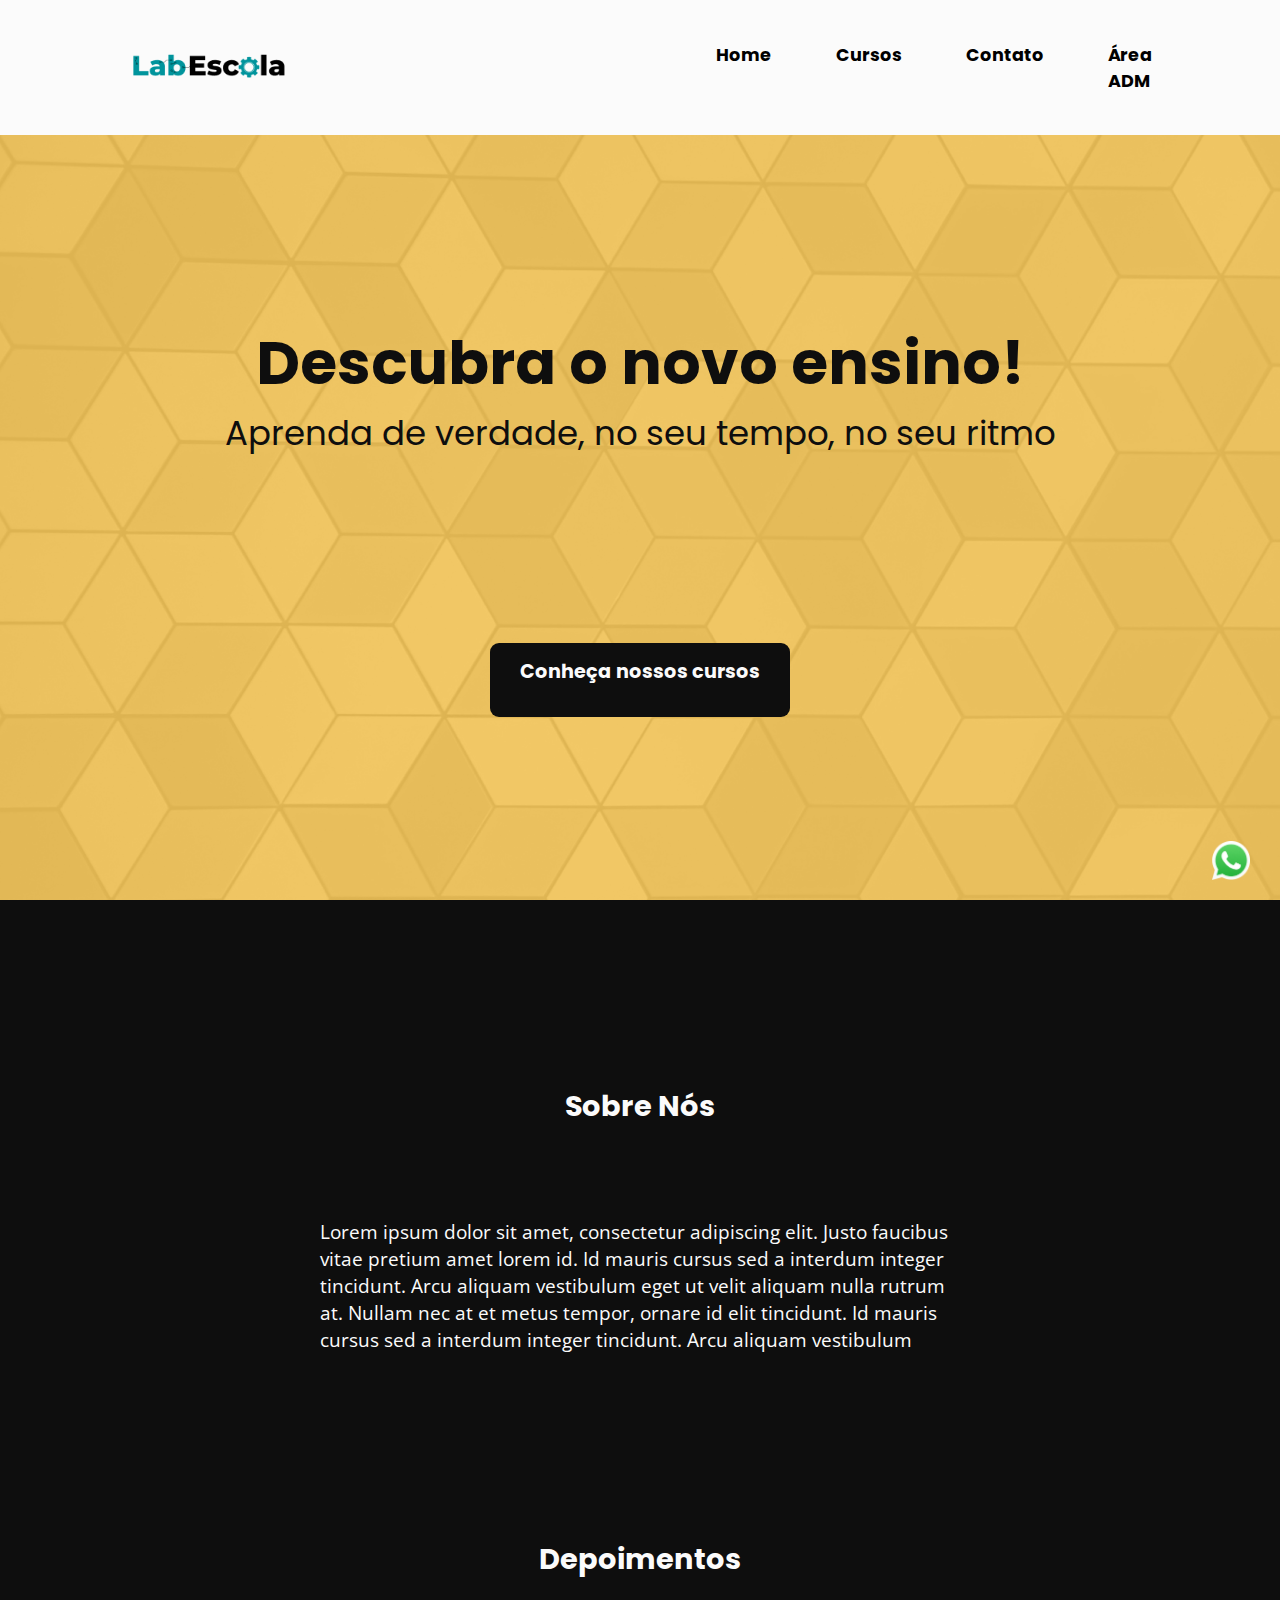
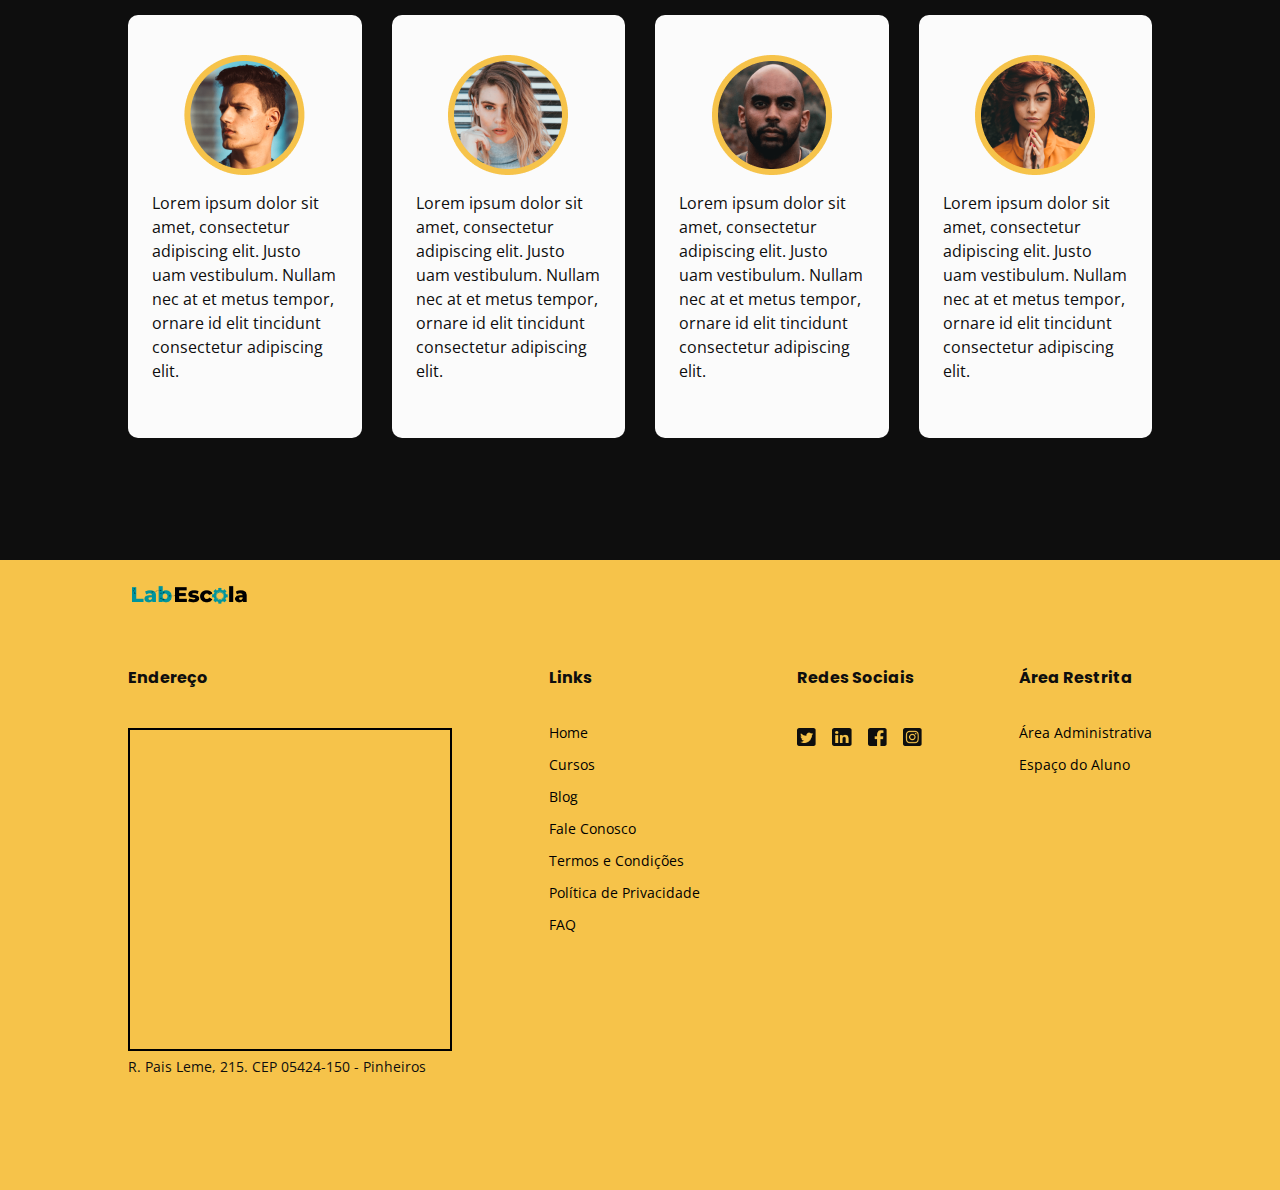
==== commit 3751cc15: "integração do DOM na função buscarTurma" ====
--- a/index.html
+++ b/index.html
@@ -6,7 +6,8 @@
   <meta http-equiv="X-UA-Compatible" content="IE=edge">
   <meta name="viewport" content="width=device-width, initial-scale=1.0">
 
-  <script src="./script.js"></script>
+  <script src="./script.js" defer></script>
+  <script src="./buscarTurma.js"></script>
 
   <link rel="preconnect" href="https://fonts.googleapis.com">
   <link rel="preconnect" href="https://fonts.gstatic.com" crossorigin>
@@ -49,7 +50,7 @@
         <h1 id="section-1-title">Descubra o novo ensino!</h1>
         <p id="section-1-subtitle">Aprenda de verdade, no seu tempo, no seu ritmo</p>
       </section>
-      <a id="section-1-button" href="">Conheça nossos cursos</a>
+      <a id="section-1-button" href="./cursos.html">Conheça nossos cursos</a>
     </div>
 
 
--- a/header.css
+++ b/header.css
@@ -20,8 +20,9 @@
   .header-container {
     background-color: #FBFBFB;
     display: flex;
-    justify-content: space-between;
+    justify-content: space-around;
     align-items: center;
+    column-gap: 30rem;
   }
 
   .header-logo {
@@ -45,4 +46,14 @@
     font-weight: bold;
     font-size: 1.1rem;
   }
-  +  
+  #img-wpp {
+    position: fixed;
+    right: 1.85em;
+    bottom: 1.25em;
+    width: 3vw;
+  }
+
+  #img-wpp:hover {
+    transform: scale(1.2);
+  }--- a/home.css
+++ b/home.css
@@ -50,6 +50,8 @@
 
   #section-1-button:hover {
     transform: scale(1.1);
+    text-decoration-line: underline;
+    color: rgba(186, 181, 181, 0.217);
   }
 
   .container-section-2 {
@@ -113,17 +115,6 @@
     padding: 1em 1.5em;
   }
 
-  #img-wpp {
-    position: fixed;
-    right: 1.85em;
-    bottom: 1.25em;
-    width: 3.9vw;
-  }
-
-  #img-wpp:hover {
-    transform: scale(1.2);
-  }
-
   .grid {
     display: grid;
     grid-auto-flow: column;
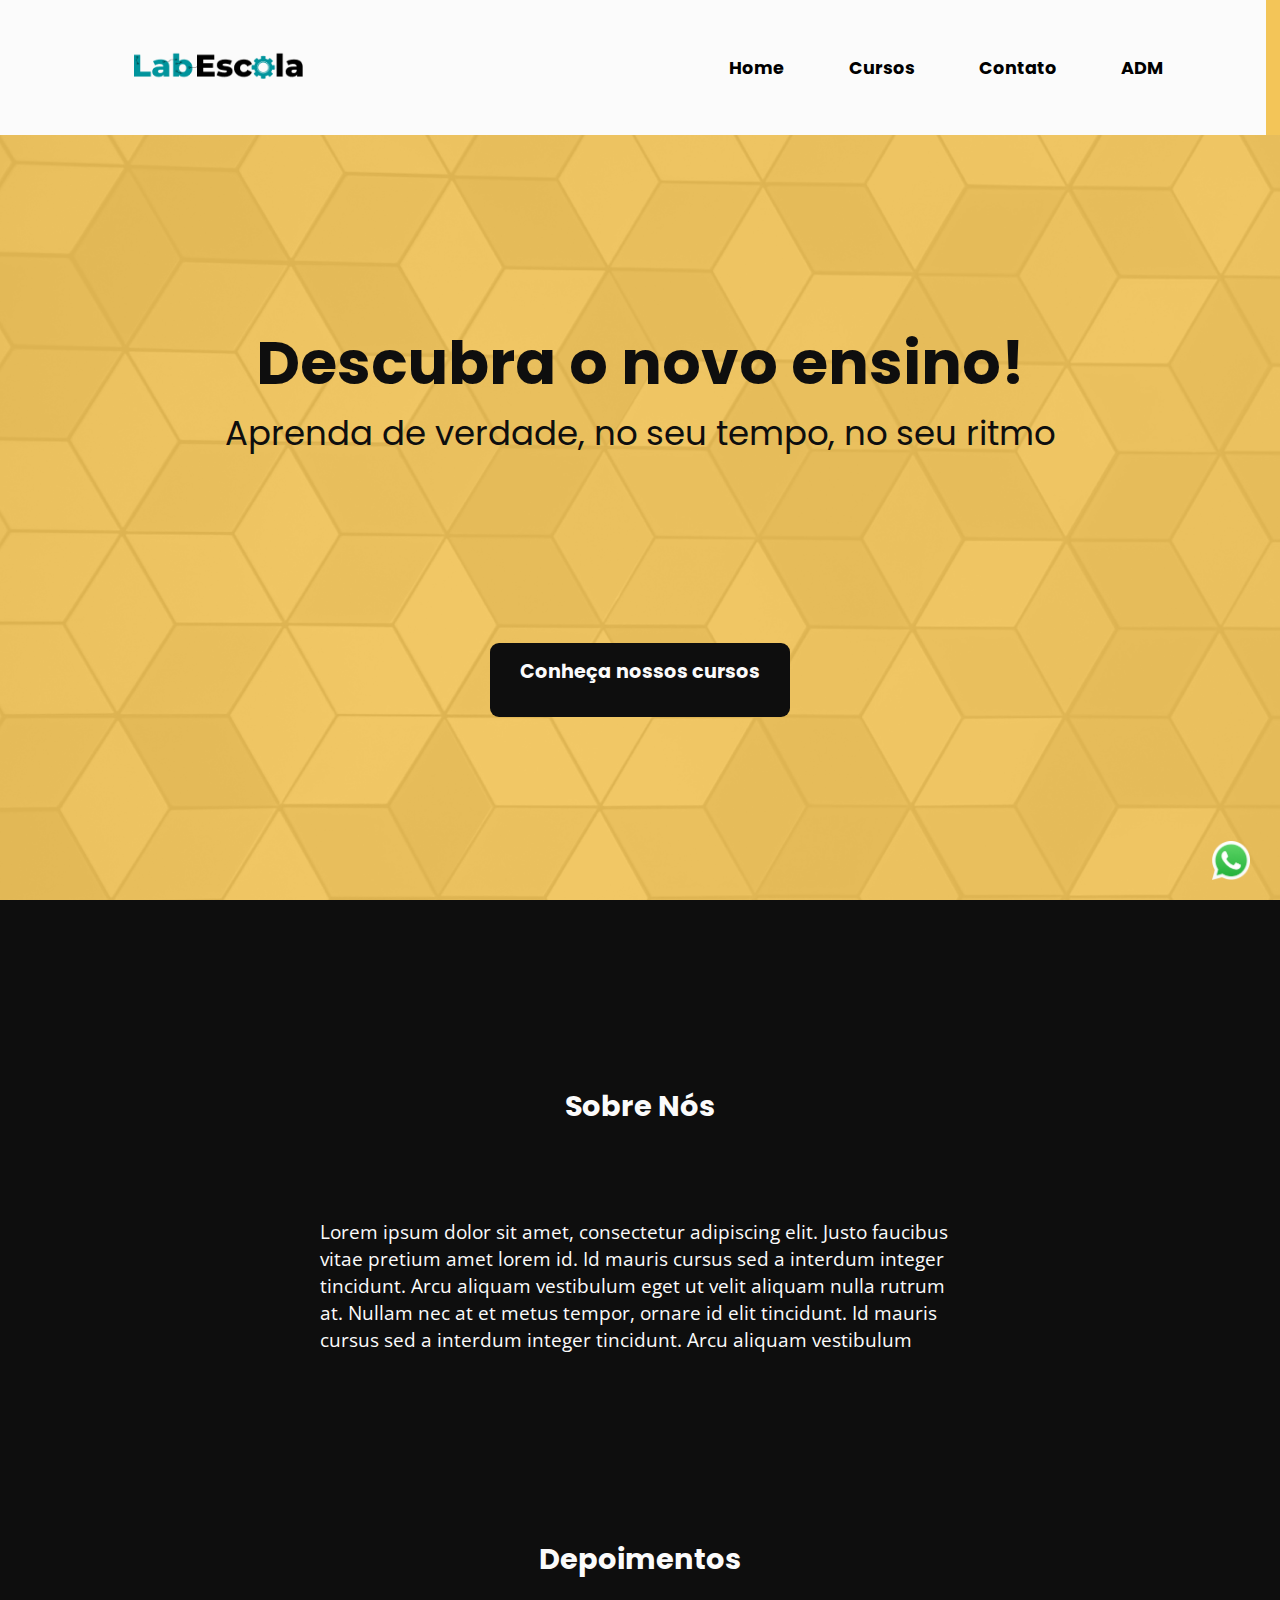
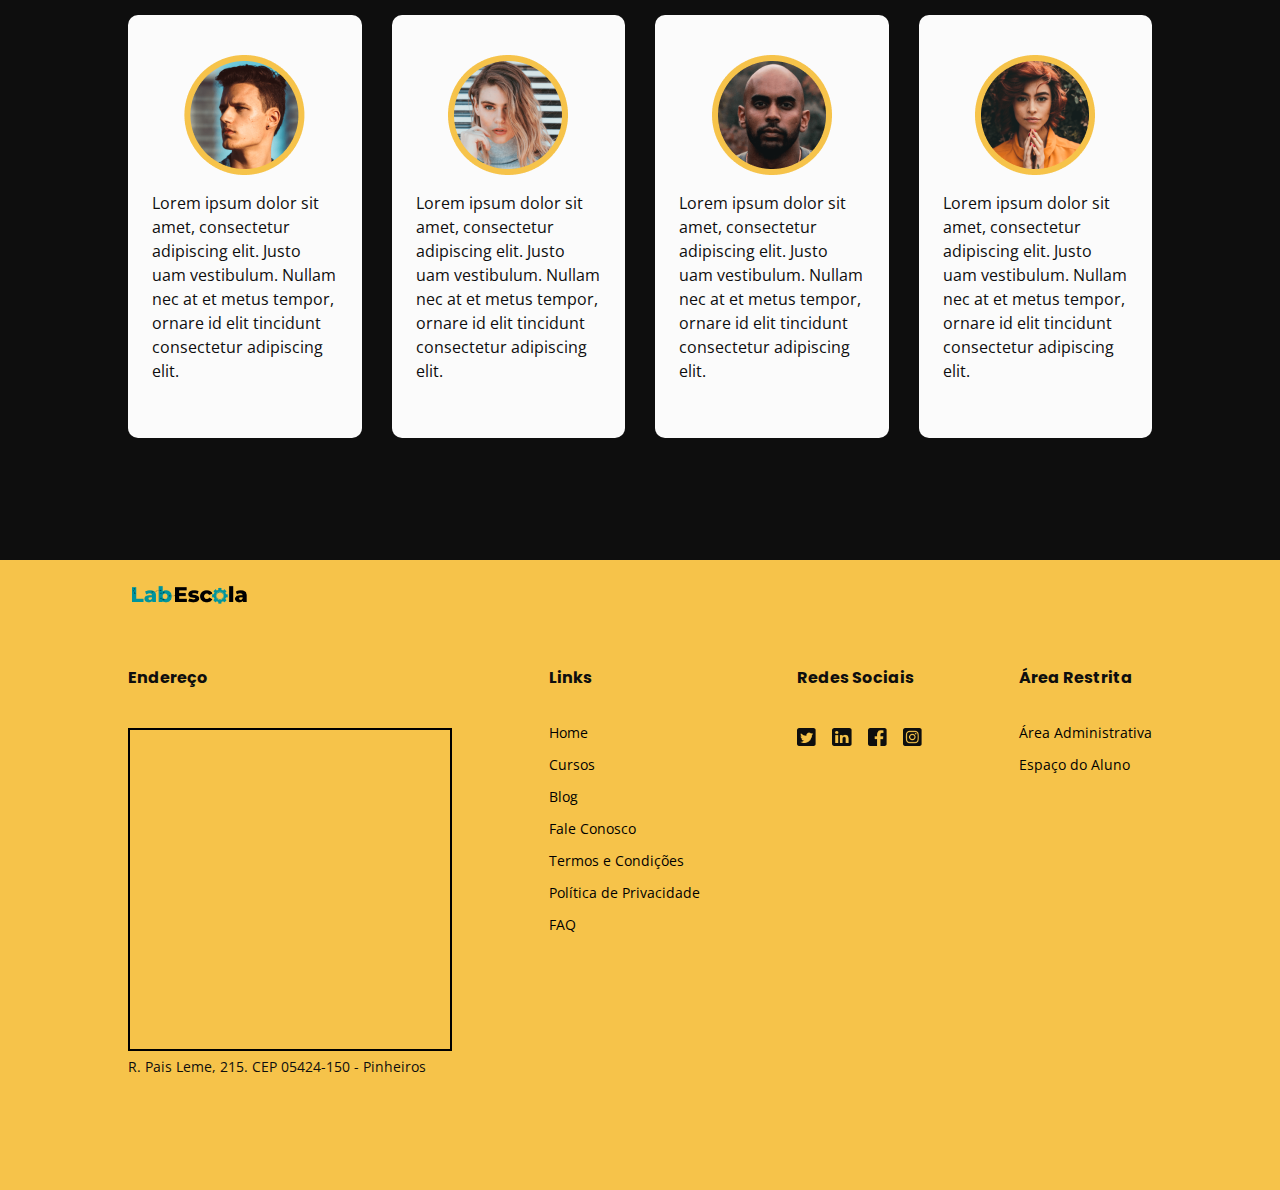
==== commit ececd2fd: "feitos ajustes na estilização do menu header e menu lateral das páginas adm" ====
--- a/index.html
+++ b/index.html
@@ -17,6 +17,11 @@
   <link rel="preconnect" href="https://fonts.gstatic.com" crossorigin>
   <link href="https://fonts.googleapis.com/css2?family=Open+Sans:wght@400;700&display=swap" rel="stylesheet">
 
+  <link rel="apple-touch-icon" sizes="180x180" href="./favicon_io/apple-touch-icon.png">
+  <link rel="icon" type="image/png" sizes="32x32" href="./favicon_io/favicon-32x32.png">
+  <link rel="icon" type="image/png" sizes="16x16" href="./favicon_io/favicon-16x16.png">
+  <link rel="manifest" href="./favicon_io/site.webmanifest">
+
   <link href="./header.css" rel="stylesheet">
   <link href="./home.css" rel="stylesheet">
   <link href="./footer.css" rel="stylesheet">
@@ -34,10 +39,10 @@
 
     <nav>
       <ul class="header-menu-ul">
-        <li class="header-menu-item"><a href="./index.html">Home</a></li>
-        <li class="header-menu-item"><a href="./cursos.html">Cursos</a></li>
-        <li class="header-menu-item"><a href="./contato.html">Contato</a></li>
-        <li class="header-menu-item"><a href="./adm.html">Área ADM</a></li>
+        <li class="header-menu-item"><a data-menu-header="Home" href="./index.html">Home</a></li>
+        <li class="header-menu-item"><a data-menu-header="Cursos" href="./cursos.html">Cursos</a></li>
+        <li class="header-menu-item"><a data-menu-header="Contato" href="./contato.html">Contato</a></li>
+        <li class="header-menu-item"><a data-menu-header="ADM" href="./adm.html">ADM</a></li>
       </ul>
     </nav>
 
@@ -50,7 +55,7 @@
         <h1 id="section-1-title">Descubra o novo ensino!</h1>
         <p id="section-1-subtitle">Aprenda de verdade, no seu tempo, no seu ritmo</p>
       </section>
-      <a id="section-1-button" href="./cursos.html">Conheça nossos cursos</a>
+      <a class="fade" id="section-1-button" href="./cursos.html">Conheça nossos cursos</a>
     </div>
 
 
@@ -104,6 +109,7 @@
 
   <footer>
     <img class="footer-logo" src="./midias/logo.png">
+
     <div class="footer-container">
       <div class="footer-list">
         <h4 class="footer-list-title">Endereço</h4>
@@ -113,34 +119,35 @@
             referrerpolicy="no-referrer-when-downgrade"></iframe></div>
         <p class="footer-texts">R. Pais Leme, 215. CEP 05424-150 - Pinheiros</p>
       </div>
+
       <div class="footer-list">
         <h4 class="footer-list-title">Links</h4>
         <ul class="footer-ul">
-          <li class="footer-ul-item"><a href="./index.html">Home</a></li>
-          <li class="footer-ul-item"><a href="./cursos.html">Cursos</a></li>
-          <li class="footer-ul-item"><a href="https://www.labenu.com.br/" target="_blank">Blog</a></li>
-          <li class="footer-ul-item"><a href="">Fale Conosco</a></li>
-          <li class="footer-ul-item"><a href="">Termos e Condições</a></li>
-          <li class="footer-ul-item"><a href="">Política de Privacidade</a></li>
-          <li class="footer-ul-item"><a href="">FAQ</a></li>
+          <li class="footer-ul-item"><a class="links-footer-efects" href="./index.html">Home</a></li>
+          <li class="footer-ul-item"><a class="links-footer-efects" href="./cursos.html">Cursos</a></li>
+          <li class="footer-ul-item"><a class="links-footer-efects" href="https://www.labenu.com.br/" target="_blank">Blog</a></li>
+          <li class="footer-ul-item"><a class="links-footer-efects" href="./contato.html">Fale Conosco</a></li>
+          <li class="footer-ul-item"><a class="links-footer-efects" href="">Termos e Condições</a></li>
+          <li class="footer-ul-item"><a class="links-footer-efects" href="">Política de Privacidade</a></li>
+          <li class="footer-ul-item"><a class="links-footer-efects" href="">FAQ</a></li>
         </ul>
       </div>
 
       <div class="footer-list">
         <h4 class="footer-list-title">Redes Sociais</h4>
         <ul id="footer-ul-social">
-          <li><a href=""><img class="footer-ul-vectors" src="./midias/vector-1.png"></a></li>
-          <li><a href=""><img class="footer-ul-vectors" src="./midias/Vector-2.png"></a></li>
-          <li><a href=""><img class="footer-ul-vectors" src="./midias/Vector-3.png"></a></li>
-          <li><a href=""><img class="footer-ul-vectors" src="./midias/Vector-4.png"></a></li>
+          <li><a class="links-footer-efects" href="https://twitter.com/i/flow/login" target="_blank"><img class="footer-ul-vectors" src="./midias/vector-1.png"></a></li>
+          <li><a class="links-footer-efects" href="https://www.linkedin.com/" target="_blank"><img class="footer-ul-vectors" src="./midias/Vector-2.png"></a></li>
+          <li><a class="links-footer-efects" href="https://pt-br.facebook.com/" target="_blank"><img class="footer-ul-vectors" src="./midias/Vector-3.png"></a></li>
+          <li><a class="links-footer-efects" href="https://www.instagram.com/" target="_blank"><img class="footer-ul-vectors" src="./midias/Vector-4.png"></a></li>
         </ul>
       </div>
 
       <div class="footer-list">
         <h4 class="footer-list-title">Área Restrita</h4>
         <ul class="footer-ul-area">
-          <li class="footer-texts"><a href="">Área Administrativa</a></li>
-          <li class="footer-texts"><a href="">Espaço do Aluno</a></li>
+          <li class="footer-texts"><a class="links-footer-efects" href="./adm.html">Área Administrativa</a></li>
+          <li class="footer-texts"><a class="links-footer-efects" href="./finaceiro.html">Espaço do Aluno</a></li>
         </ul>
       </div>
     </div>
--- a/header.css
+++ b/header.css
@@ -5,6 +5,7 @@
 
   header {
     height: 15vh;
+    width: 78.93vw;
     padding: 0 10vw;
   }
 
@@ -29,22 +30,36 @@
     width: 150%;
   }
 
-  .header-menu-item a:hover {
-    background-color: #ccc;
-    border-radius: 20px;
-    padding: .5em 1em;
+  .header-menu-item a {
+    position: relative;
+
+  }
+
+  .header-menu-item a::before {
+    transition: width 0.5s;
+    color: darkturquoise;
+    overflow: hidden;
+    width: 0%;
+    content: attr(data-menu-header);
+    position: absolute;
+    text-decoration-line: underline;
+  }
+
+  .header-menu-item a:hover::before {
+    width: 100%;
   }
 
   .header-menu-ul {
+    width: 32vw;
     display: flex;
     gap: 4em;
-    /* background-color: lightgoldenrodyellow; */
   }
 
   .header-menu-item {
     font-family: 'Poppins', sans-serif;
     font-weight: bold;
     font-size: 1.1rem;
+    display: inline;
   }
   
   #img-wpp {
--- a/home.css
+++ b/home.css
@@ -1,122 +1,127 @@
+body {
+  background-color: #F3C558;
+}
 
-  body {
-    background-color: #F3C558;
-  }
+main {
+  width: 100%;
+  background-color: #0E0E0E;
+  font-family: 'Poppins';
+  color: #0E0E0E;
+}
 
-  main {
-    width: 100%;
-    background-color: #0E0E0E;
-    font-family: 'Poppins';
-    color: #0E0E0E;
-  }
+.main-container-section-1 {
+  display: flex;
+  flex-direction: column;
+  justify-content: space-evenly;
+  align-items: center;
+  background-color: #F3C558;
+  background-image: url(./midias/background-hero.png);
+  height: 85vh;
+  width: 100%;
+}
 
-  .main-container-section-1 {
-    display: flex;
-    flex-direction: column;
-    justify-content: space-evenly;
-    align-items: center;
-    background-color: #F3C558;
-    background-image: url(./midias/background-hero.png);
-    height: 85vh;
-    width: 100%;
-  }
+#section-1-text {
+  display: flex;
+  flex-direction: column;
+  align-items: center;
+}
 
-  #section-1-text {
-    display: flex;
-    flex-direction: column;
-    align-items: center;
-  }
+#section-1-title {
+  font-weight: bold;
+  font-size: 3.75rem;
+}
 
-  #section-1-title {
-    font-weight: bold;
-    font-size: 3.75rem;
-  }
+#section-1-subtitle {
+  font-size: 2.125rem;
+}
 
-  #section-1-subtitle {
-    font-size: 2.125rem;
-  }
-  
-  #section-1-button {
-    height: 8.22vh;
-    width: 23.4375vw;
-    background: #0E0E0E;
-    border-radius: 9px;
-    font-size: 1.2rem;
-    font-weight: bold;
-    color: #FBFBFB;
-    text-align: center;
-    line-height: 3.668rem;
-  }
+#section-1-button {
+  height: 8.22vh;
+  width: 23.4375vw;
+  background: #0E0E0E;
+  border-radius: 9px;
+  font-size: 1.2rem;
+  font-weight: bold;
+  color: #FBFBFB;
+  text-align: center;
+  line-height: 3.668rem;
+  transition: all 0.3s ease;
+}
 
-  #section-1-button:hover {
-    transform: scale(1.1);
-    text-decoration-line: underline;
-    color: rgba(186, 181, 181, 0.217);
-  }
+.fade:hover {
+  opacity: 0.7;
+  transform: scale(1.1);
+  text-decoration-line: none;
+}
 
-  .container-section-2 {
-    display: flex;
-    flex-direction: column;
-    justify-content: space-evenly;
-    align-items: center;
-    height: 140vh;
-  }
+.container-section-2 {
+  display: flex;
+  flex-direction: column;
+  justify-content: space-evenly;
+  align-items: center;
+  height: 140vh;
+}
 
-  #section-2-text {
-    display: flex;
-    flex-direction: column;
-    justify-content: space-around;
-    align-items: center;
-    height: 40vh;
-    width: 50%;
-    color: #FBFBFB;
-  }
+#section-2-text {
+  display: flex;
+  flex-direction: column;
+  justify-content: space-around;
+  align-items: center;
+  height: 40vh;
+  width: 50%;
+  color: #FBFBFB;
+}
 
-  .section-2-title {
-    font-style: normal;
-    font-weight: 700;
-    font-size: 1.8rem;
-    align-self: center;
-    color: #FBFBFB;
-    line-height: 7rem;
-  }
+.section-2-title {
+  font-style: normal;
+  font-weight: 700;
+  font-size: 1.8rem;
+  align-self: center;
+  color: #FBFBFB;
+  line-height: 7rem;
+}
 
-  #section-2-subtitle {
-    font-family: 'Open Sans', sans-serif;
-    font-size: 1.2rem;
-  }
+#section-2-subtitle {
+  font-family: 'Open Sans', sans-serif;
+  font-size: 1.2rem;
+}
 
-  .section-2-depositions {
-    display: flex;  
-    flex-direction: column;
-    align-items: center;
-  }
+.section-2-depositions {
+  display: flex;
+  flex-direction: column;
+  align-items: center;
+}
 
-  .container-cards {
-    height: 47vh;
-    width: 80%;
-  }
+.container-cards {
+  height: 47vh;
+  width: 80%;
+}
 
-  .card {
-    display: flex;
-    flex-direction: column;
-    justify-content: center;
-    align-items: center;
-    background-color: #FBFBFB;
-    border-radius: 10px;
-    text-align: center;
-    font-family: 'Open Sans';
-    font-size: 1rem;
-    line-height: 1.5rem;
-  }
- 
-  .card-text {
-    text-align: left;
-    padding: 1em 1.5em;
-  }
+.card {
+  display: flex;
+  flex-direction: column;
+  justify-content: center;
+  align-items: center;
+  background-color: #FBFBFB;
+  border-radius: 10px;
+  text-align: center;
+  font-family: 'Open Sans';
+  font-size: 1rem;
+  line-height: 1.5rem;
+  transition: all 0.4s ease;
+}
 
-  .grid {
-    display: grid;
-    grid-auto-flow: column;
-    grid-column-gap: 1.875rem;
-  }+.card:hover {
+  opacity: 0.5;
+}
+
+.card-text {
+  text-align: left;
+  padding: 1em 1.5em;
+}
+
+.grid {
+  display: grid;
+  grid-auto-flow: column;
+  grid-column-gap: 1.875rem;
+}--- a/footer.css
+++ b/footer.css
@@ -16,8 +16,13 @@
     padding-top: 3.311rem;
   }
 
-  .footer-list {
-    /* padding-bottom: 3rem; */
+  .links-footer-efects {
+    transition:all 0.3s ease;
+  }
+
+  .links-footer-efects:hover {
+    text-decoration: underline;
+    opacity: .5;
   }
 
   .footer-list-title {
